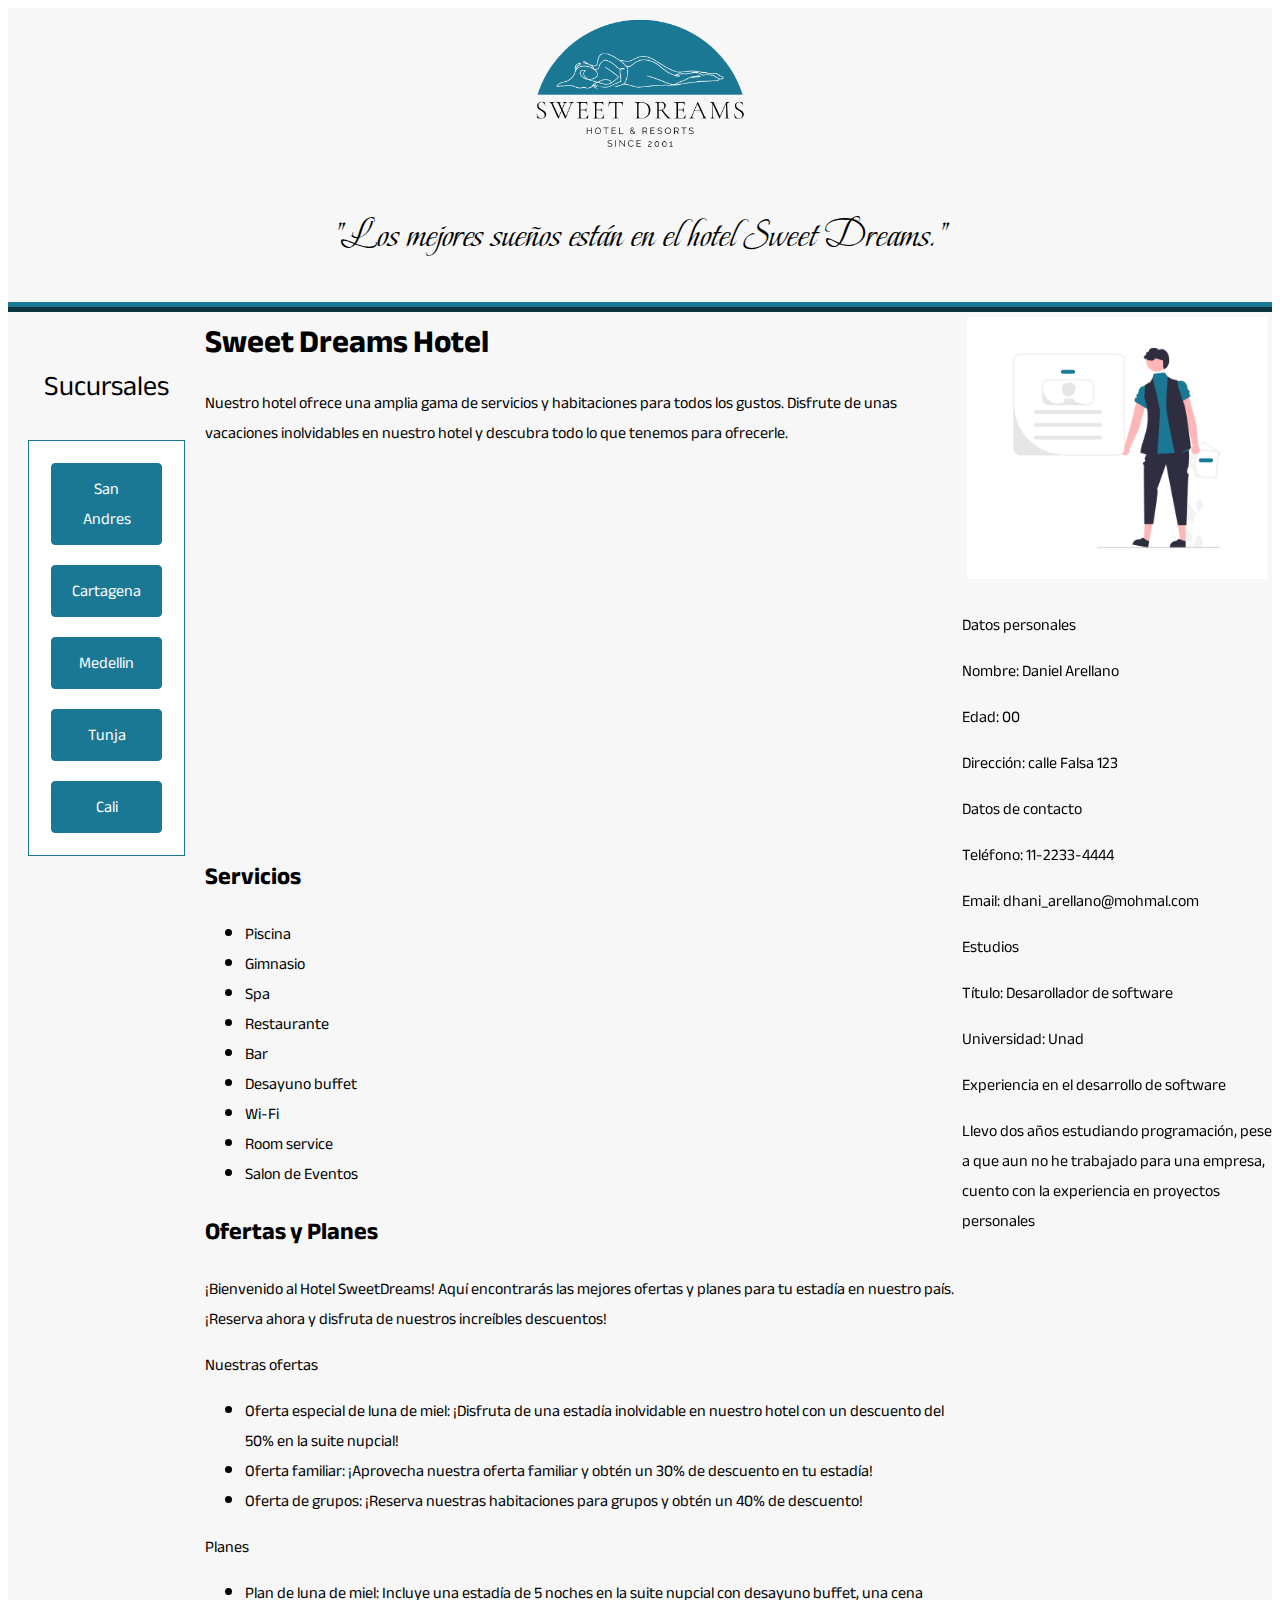
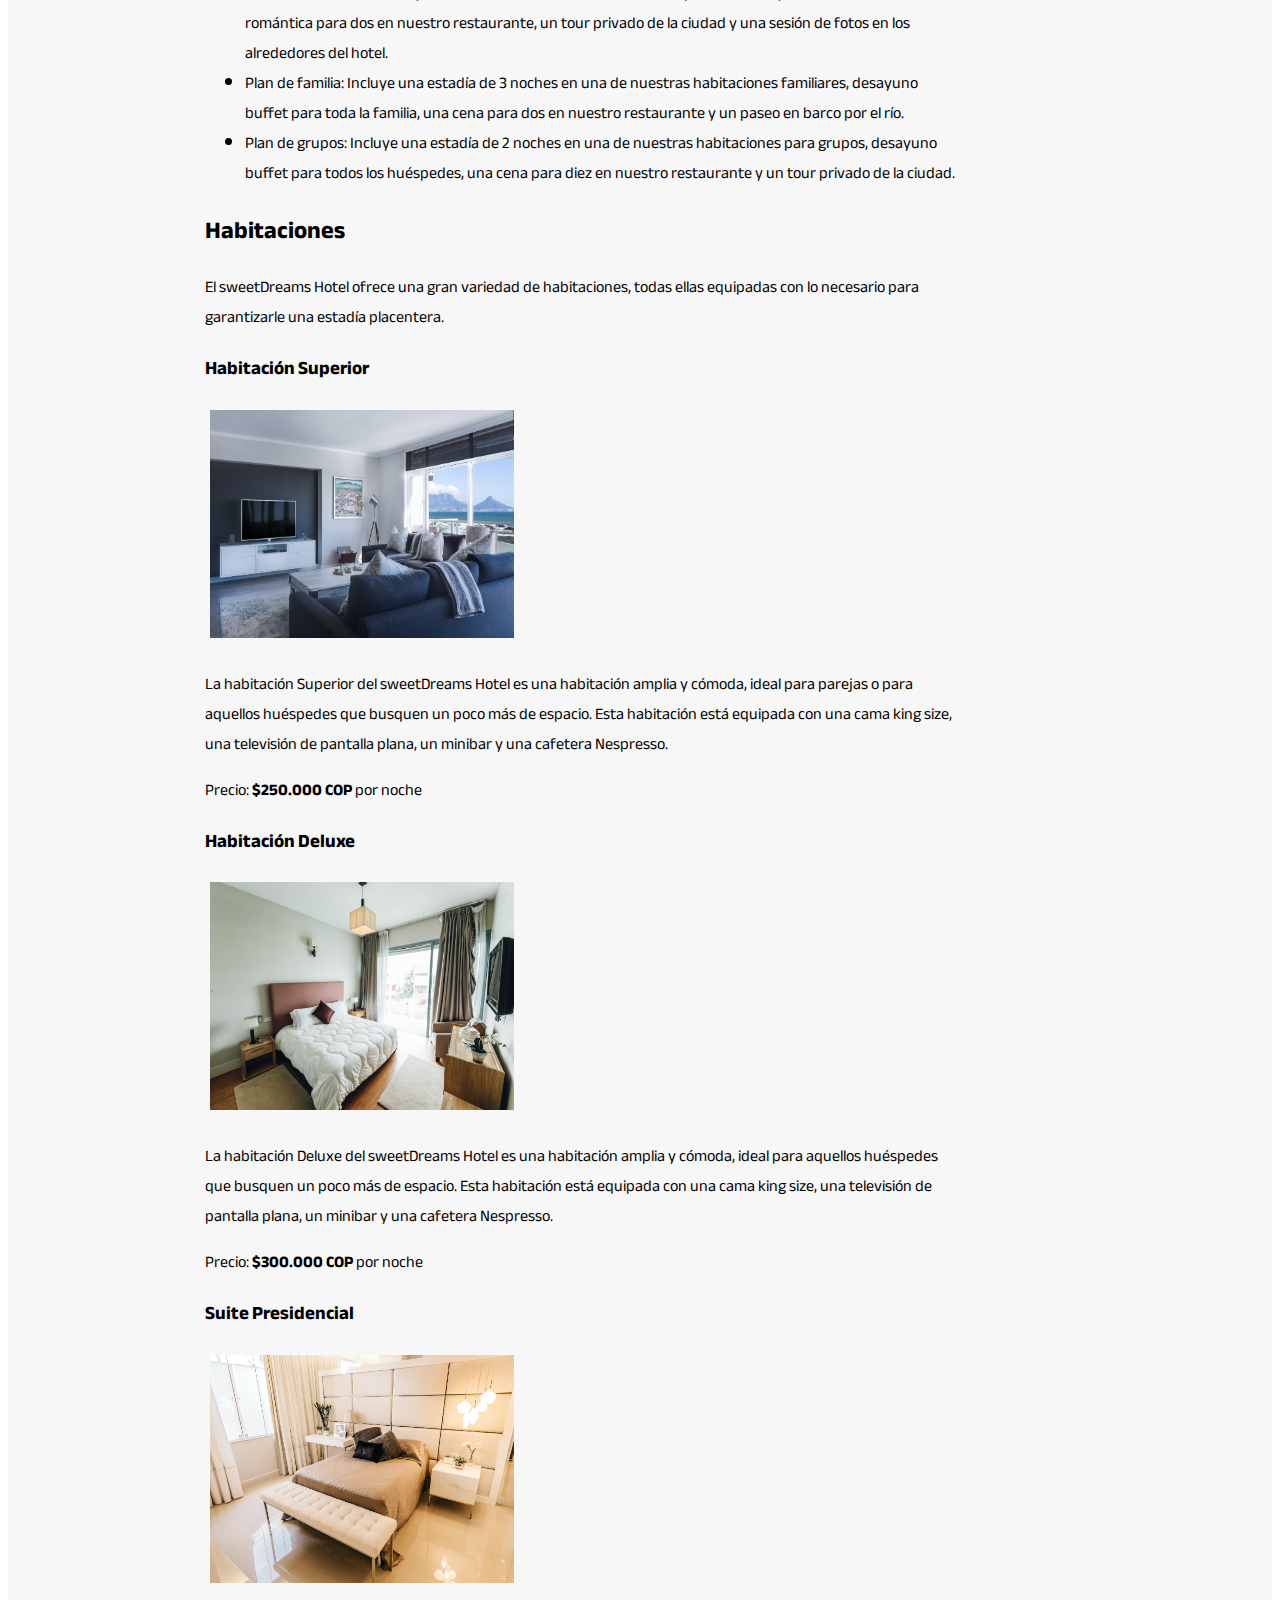
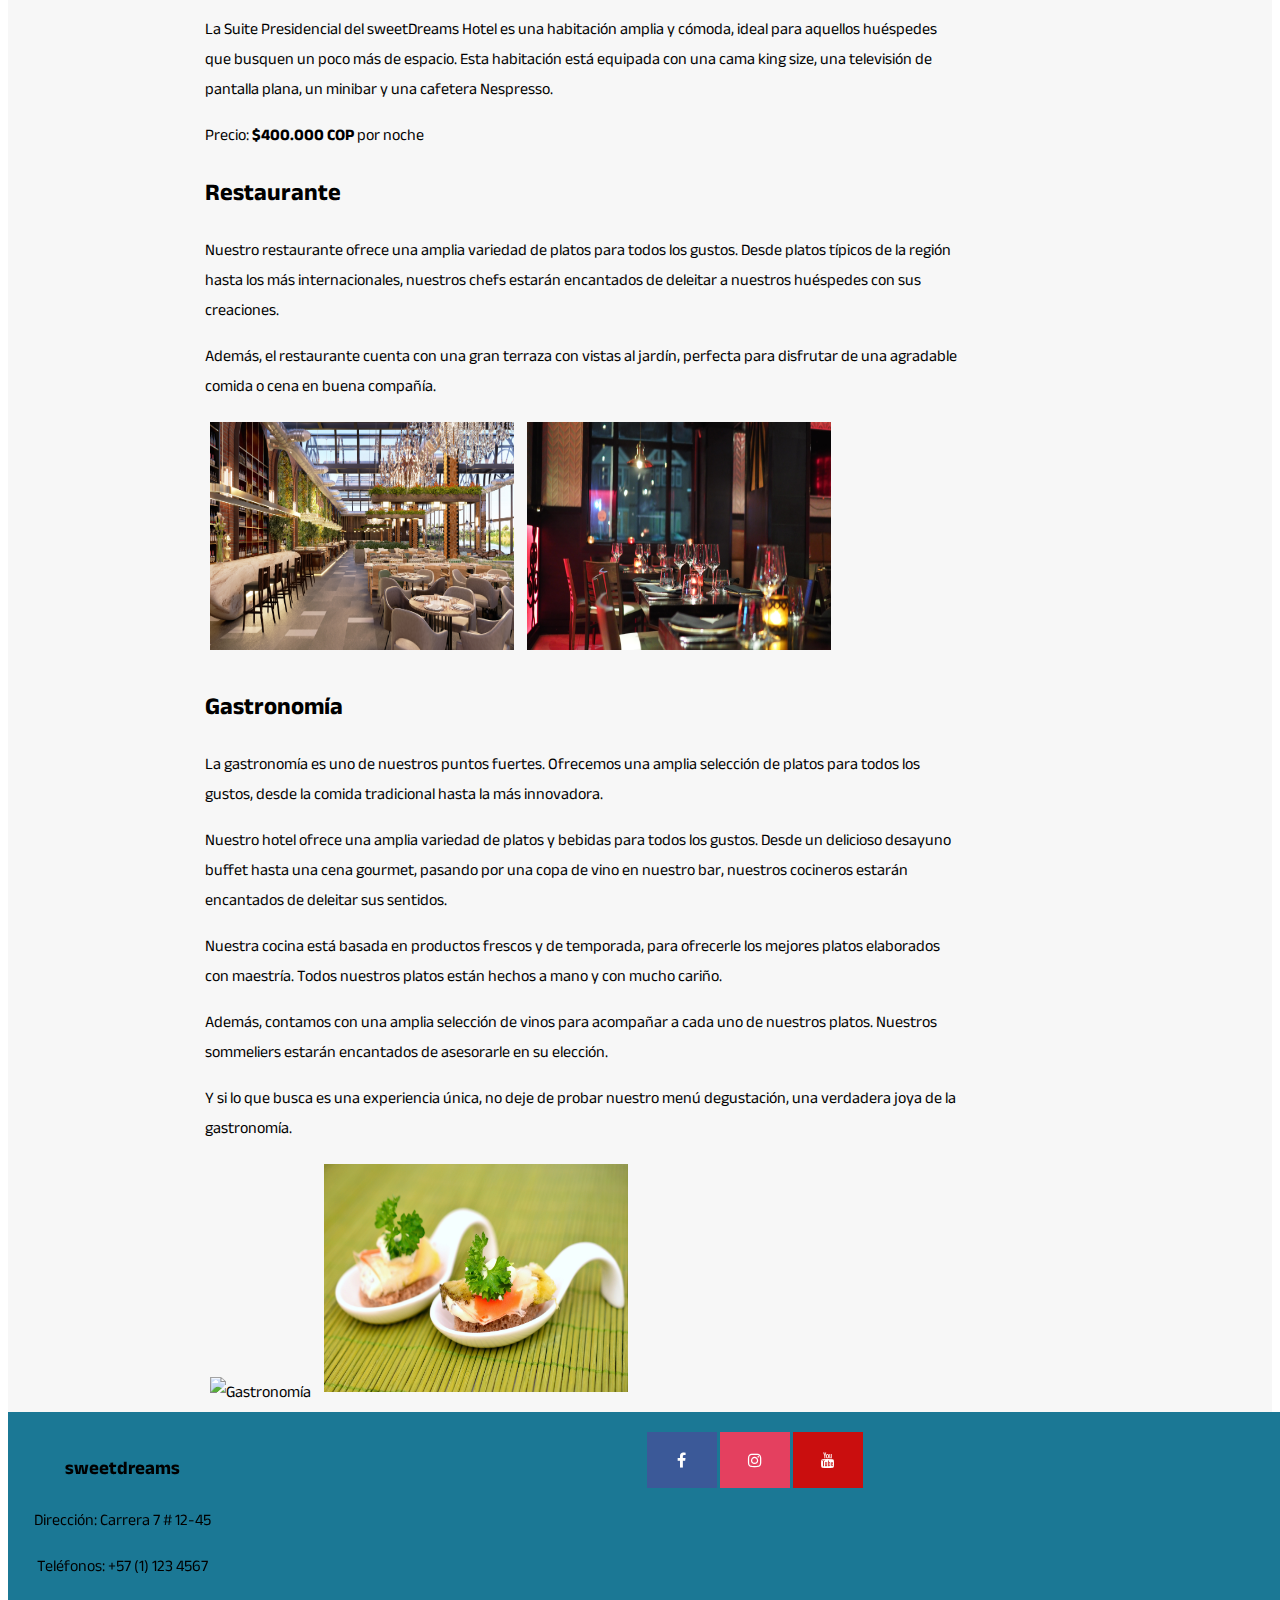
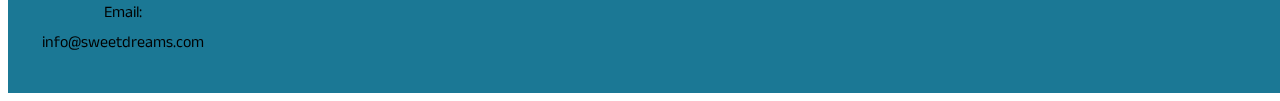
==== F3-204034A-Daniel_Arellano-G08-(v2)/PaginaWeb-SweetDreams-(v2)/index.html @ 81ddf09a "init" ====
<!DOCTYPE html>
<html lang="es">
  <head>
    <meta charset="UTF-8" />
    <meta http-equiv="X-UA-Compatible" content="IE=edge" />
    <meta name="viewport" content="width=device-width, initial-scale=1.0" />
    <title>SweetDreams</title>
    <link href="styles.css" rel="stylesheet" />
    <link rel="preconnect" href="https://fonts.googleapis.com" />
    <link rel="preconnect" href="https://fonts.gstatic.com" crossorigin />
    <link
      href="https://fonts.googleapis.com/css2?family=Beau+Rivage&family=Hurricane&display=swap"
      rel="stylesheet"
    />
    <link rel="stylesheet" href="https://cdnjs.cloudflare.com/ajax/libs/font-awesome/4.7.0/css/font-awesome.min.css">
    
    <link rel="preconnect" href="https://fonts.googleapis.com">
    <link rel="preconnect" href="https://fonts.gstatic.com" crossorigin>
    <link href="https://fonts.googleapis.com/css2?family=Anek+Bangla:wght@200&family=Beau+Rivage&family=Hurricane&display=swap" rel="stylesheet">
  </head>
  <body>
    <div class="container">
      <header class="header">
        <img
          src="Imagenes/Logo_250x500_az.png"
          alt="Logo SweetDreams"
          width="180"
        />
        <p>"Los mejores sueños están en el hotel Sweet Dreams."</p>
      </header>
      <nav class="navbar">
        <p>Sucursales</p>
        <ul>
          <li><a href="#">San Andres</a></li>
          <li><a href="#">Cartagena</a></li>
          <li><a href="#">Medellin</a></li>
          <li><a href="#">Tunja</a></li>
          <li><a href="#">Cali</a></li>
        </ul>
      </nav>
      <article class="content">
        <h1>Sweet Dreams Hotel</h1>
        <p>Nuestro hotel ofrece una amplia gama de servicios y habitaciones para todos los gustos. Disfrute de unas vacaciones inolvidables en nuestro hotel y descubra todo lo que tenemos para ofrecerle.</p>
        <iframe src="https://player.vimeo.com/video/201243950?autoplay=1&loop=1&autopause=0&background=1&muted=1" width="640" height="360" frameborder="0" allow="autoplay; fullscreen" allowfullscreen></iframe>
        <h2>Servicios</h2>
        <ul>
        <li>Piscina</li>
        <li>Gimnasio</li>
        <li>Spa</li>
        <li>Restaurante</li>
        <li>Bar</li>
        <li>Desayuno buffet</li>
        <li>Wi-Fi</li>
        <li>Room service</li>
        <li>Salon de Eventos</li>
        </ul>
        <h2>Ofertas y Planes</h2>
        <p>¡Bienvenido al Hotel SweetDreams! Aquí encontrarás las mejores ofertas y planes para tu estadía en nuestro país. ¡Reserva ahora y disfruta de nuestros increíbles descuentos!</p>
        Nuestras ofertas
        <ul>
        <li>Oferta especial de luna de miel: ¡Disfruta de una estadía inolvidable en nuestro hotel con un descuento del 50% en la suite nupcial!</li>
        <li>Oferta familiar: ¡Aprovecha nuestra oferta familiar y obtén un 30% de descuento en tu estadía!</li>
        <li>Oferta de grupos: ¡Reserva nuestras habitaciones para grupos y obtén un 40% de descuento!</li>
        </ul>
        Planes
        <ul>
          <li>Plan de luna de miel: Incluye una estadía de 5 noches en la suite nupcial con desayuno buffet, una cena romántica para dos en nuestro restaurante, un tour privado de la ciudad y una sesión de fotos en los alrededores del hotel.</li>
          <li>Plan de familia: Incluye una estadía de 3 noches en una de nuestras habitaciones familiares, desayuno buffet para toda la familia, una cena para dos en nuestro restaurante y un paseo en barco por el río.</li>
          <li>Plan de grupos: Incluye una estadía de 2 noches en una de nuestras habitaciones para grupos, desayuno buffet para todos los huéspedes, una cena para diez en nuestro restaurante y un tour privado de la ciudad.</li>
        </ul>
        <h2>Habitaciones</h2>
        <p>El sweetDreams Hotel ofrece una gran variedad de habitaciones, todas ellas equipadas con lo necesario para garantizarle una estadía placentera.</p>
        <h3>Habitación Superior</h3>
        <p><img src="Imagenes/superior.jpg" alt="Habitación Superior" style="width:304px;height:228px;"></p>
        <p>La habitación Superior del sweetDreams Hotel es una habitación amplia y cómoda, ideal para parejas o para aquellos huéspedes que busquen un poco más de espacio. Esta habitación está equipada con una cama king size, una televisión de pantalla plana, un minibar y una cafetera Nespresso.</p>
        <p>Precio: <strong>$250.000 COP</strong> por noche</p>

        <h3>Habitación Deluxe</h3>
        <p><img src="Imagenes/deluxe.jpg" alt="Habitación Deluxe" style="width:304px;height:228px;"></p>
        <p>La habitación Deluxe del sweetDreams Hotel es una habitación amplia y cómoda, ideal para aquellos huéspedes que busquen un poco más de espacio. Esta habitación está equipada con una cama king size, una televisión de pantalla plana, un minibar y una cafetera Nespresso.</p>
        <p>Precio: <strong>$300.000 COP</strong> por noche</p>

        <h3>Suite Presidencial</h3>
        <p><img src="Imagenes/suite.jpg" alt="Suite Presidencial" style="width:304px;height:228px;"></p>
        <p>La Suite Presidencial del sweetDreams Hotel es una habitación amplia y cómoda, ideal para aquellos huéspedes que busquen un poco más de espacio. Esta habitación está equipada con una cama king size, una televisión de pantalla plana, un minibar y una cafetera Nespresso.</p>
        <p>Precio: <strong>$400.000 COP</strong> por noche</p>
                <h2>Restaurante</h2>       
        <p>Nuestro restaurante ofrece una amplia variedad de platos para todos los gustos. Desde platos típicos de la región hasta los más internacionales, nuestros chefs estarán encantados de deleitar a nuestros huéspedes con sus creaciones.</p>
        <p>Además, el restaurante cuenta con una gran terraza con vistas al jardín, perfecta para disfrutar de una agradable comida o cena en buena compañía.</p>
        <img src="Imagenes/restaurante.jpg" alt="Imagen del restaurante">
        <img src="Imagenes/restaurante1.jpg" alt="Imagen del restaurante">
        <h2>Gastronomía</h2>
        <p>La gastronomía es uno de nuestros puntos fuertes. Ofrecemos una amplia selección de platos para todos los gustos, desde la comida tradicional hasta la más innovadora.</p>
        <p>Nuestro hotel ofrece una amplia variedad de platos y bebidas para todos los gustos. Desde un delicioso desayuno buffet hasta una cena gourmet, pasando por una copa de vino en nuestro bar, nuestros cocineros estarán encantados de deleitar sus sentidos.</p>
        <p>Nuestra cocina está basada en productos frescos y de temporada, para ofrecerle los mejores platos elaborados con maestría. Todos nuestros platos están hechos a mano y con mucho cariño.</p>
        <p>Además, contamos con una amplia selección de vinos para acompañar a cada uno de nuestros platos. Nuestros sommeliers estarán encantados de asesorarle en su elección.</p>
        <p>Y si lo que busca es una experiencia única, no deje de probar nuestro menú degustación, una verdadera joya de la gastronomía.</p>
        <img src="Imagenes/gastronomia.jpg" alt="Gastronomía">
        <img src="Imagenes/gastronomia1.jpg" alt="Gastronomía">

      </article>
      <aside class="aside">
        <img
          src="Imagenes/undraw_Profile_details_re_ch9r.png"
          alt="foto del programador"
        />
        <p>Datos personales</p>
        <p>Nombre: Daniel Arellano</p>
        <p>Edad: 00</p>
        <p>Dirección: calle Falsa 123</p>
        <p>Datos de contacto</p>
        <p>Teléfono: 11-2233-4444</p>
        <p>Email: dhani_arellano@mohmal.com</p>
        <p>Estudios</p>
        <p>Título: Desarollador de software</p>
        <p>Universidad: Unad</p>
        <p>Experiencia en el desarrollo de software</p>
        <p>
          Llevo dos años estudiando programación, pese a que aun no he trabajado
          para una empresa, cuento con la experiencia en proyectos personales
        </p>
      </aside>
      <footer class="footer">
        <div class="common">
          <h3>sweetdreams</h3>
          <p>Dirección: Carrera 7 # 12-45</p>
          <p>Teléfonos: +57 (1) 123 4567</p>
          <p>Email: info@sweetdreams.com</p>
        </div>
        <div class="info">
          <a href="#" class="fa fa-facebook"></a>
          <a href="#" class="fa fa-instagram"></a>
          <a href="#" class="fa fa-youtube"></a>
          </a>
        </div>
      </footer>
    </div>
  </body>
</html>
---- F3-204034A-Daniel_Arellano-G08-(v2)/PaginaWeb-SweetDreams-(v2)/styles.css ----
body {
  /*color: #fff;
  font-family: Arial, Helvetica, sans-serif;
  margin: 0px;
    background-color: #1E1B18;
    font-size: 1em;*/
}

.navbar ul {
  list-style-type: none;
  margin: 0;
  padding: 12px;
  background-color: #fff;
  border: 1px solid #1b7895;
}
.navbar ul li {
  background-color: #1b7895;
  border: 1px solid #1b7895;
  border-radius: 4px;
  box-sizing: border-box;
  color: #fff;
  cursor: pointer;
  font-size: 16px;
  font-weight: 400;
  outline: none;
  outline: 0;
  padding: 10px 20px;
  text-align: center;
  user-select: none;
  margin: 10px;
}
.navbar ul li:hover {
  border-radius: 4px;
  border: 1px solid #042731;
}

a {
  color: inherit;
  text-decoration: none;
}

h1 {
  margin: 0;
}

.container > * {
  /*padding: 20px;*/
  border: 0px solid;
  font-family: 'Anek Bangla', sans-serif;
}

.header {
  grid-area: header;
  background-color: #f7f7f7;
  text-align: center;
  /*border-top: 10px groove #1b7895;*/
  border-bottom: 10px ridge #1b7895;
}

.header p {
  font-family: "Hurricane", cursive;
  font-family: "Beau Rivage", cursive;
  font-size: 40px;
}
.header img {
  width: 300px;
}
.aside img {
  padding: 5px;
  width: 300px;
}
.content img {
  padding: 5px;
  width:304px;
  height:228px;
}

.content {
  grid-area: content;
  background-color: #f7f7f7;  
}

.navbar {
  grid-area: navbar;
  background-color: #f7f7f7;
  padding: 20px;
  text-align: center;
}

.navbar p {
  font-size: 28px;
}
.aside {
  grid-area: sidebar;
  background-color: #f7f7f7;
}

.footer {
  grid-area: footer;
  background-color: #1b7895;
  padding: 20px;
  text-align: center;
  display: flex;
  width: 100%;
}
.footer .common {
  width: 15%;
}
.footer .info {
  width: 85%;
}

.container {
  display: grid;
  grid-gap: 0px;
  min-height: 100vh;
  grid-template-rows: auto auto 1fr;
  grid-template-areas:
    "header"
    "navbar"
    "content"
    "sidebar"
    "footer";
}

@media (min-width: 500px) {
  .container {
    grid-template-columns: 1fr 3fr;
    grid-template-areas:
      "header  header"
      "navbar     navbar"
      "sidebar content"
      "footer      footer";
  }
  nav ul {
    display: flex;
    justify-content: space-between;
  }
}

@media (min-width: 700px) {
  .container {
    grid-template-rows: auto 1fr 1fr;
    grid-template-columns: 1fr 4fr 1fr;
    grid-template-areas:
      "header header  header"
      "navbar    content sidebar"
      "navbar    content sidebar"
      "footer footer  footer";
  }
  nav ul {
    flex-direction: column;
  }
}

.fa {
  padding: 20px;
  font-size: 30px;
  width: 30px;
  text-align: center;
  text-decoration: none;
}

/* Add a hover effect if you want */
.fa:hover {
  opacity: 0.7;
}

/* Set a specific color for each brand */

/* Facebook */
.fa-facebook {
  background: #3b5998;
  color: white;
}

/* Twitter */
.fa-twitter {
  background: #55acee;
  color: white;
}

.fa-youtube {
  background: #ca0e0e;
  color: white;
}

.fa-instagram {
  background: #E4405F;
  color: white;
}
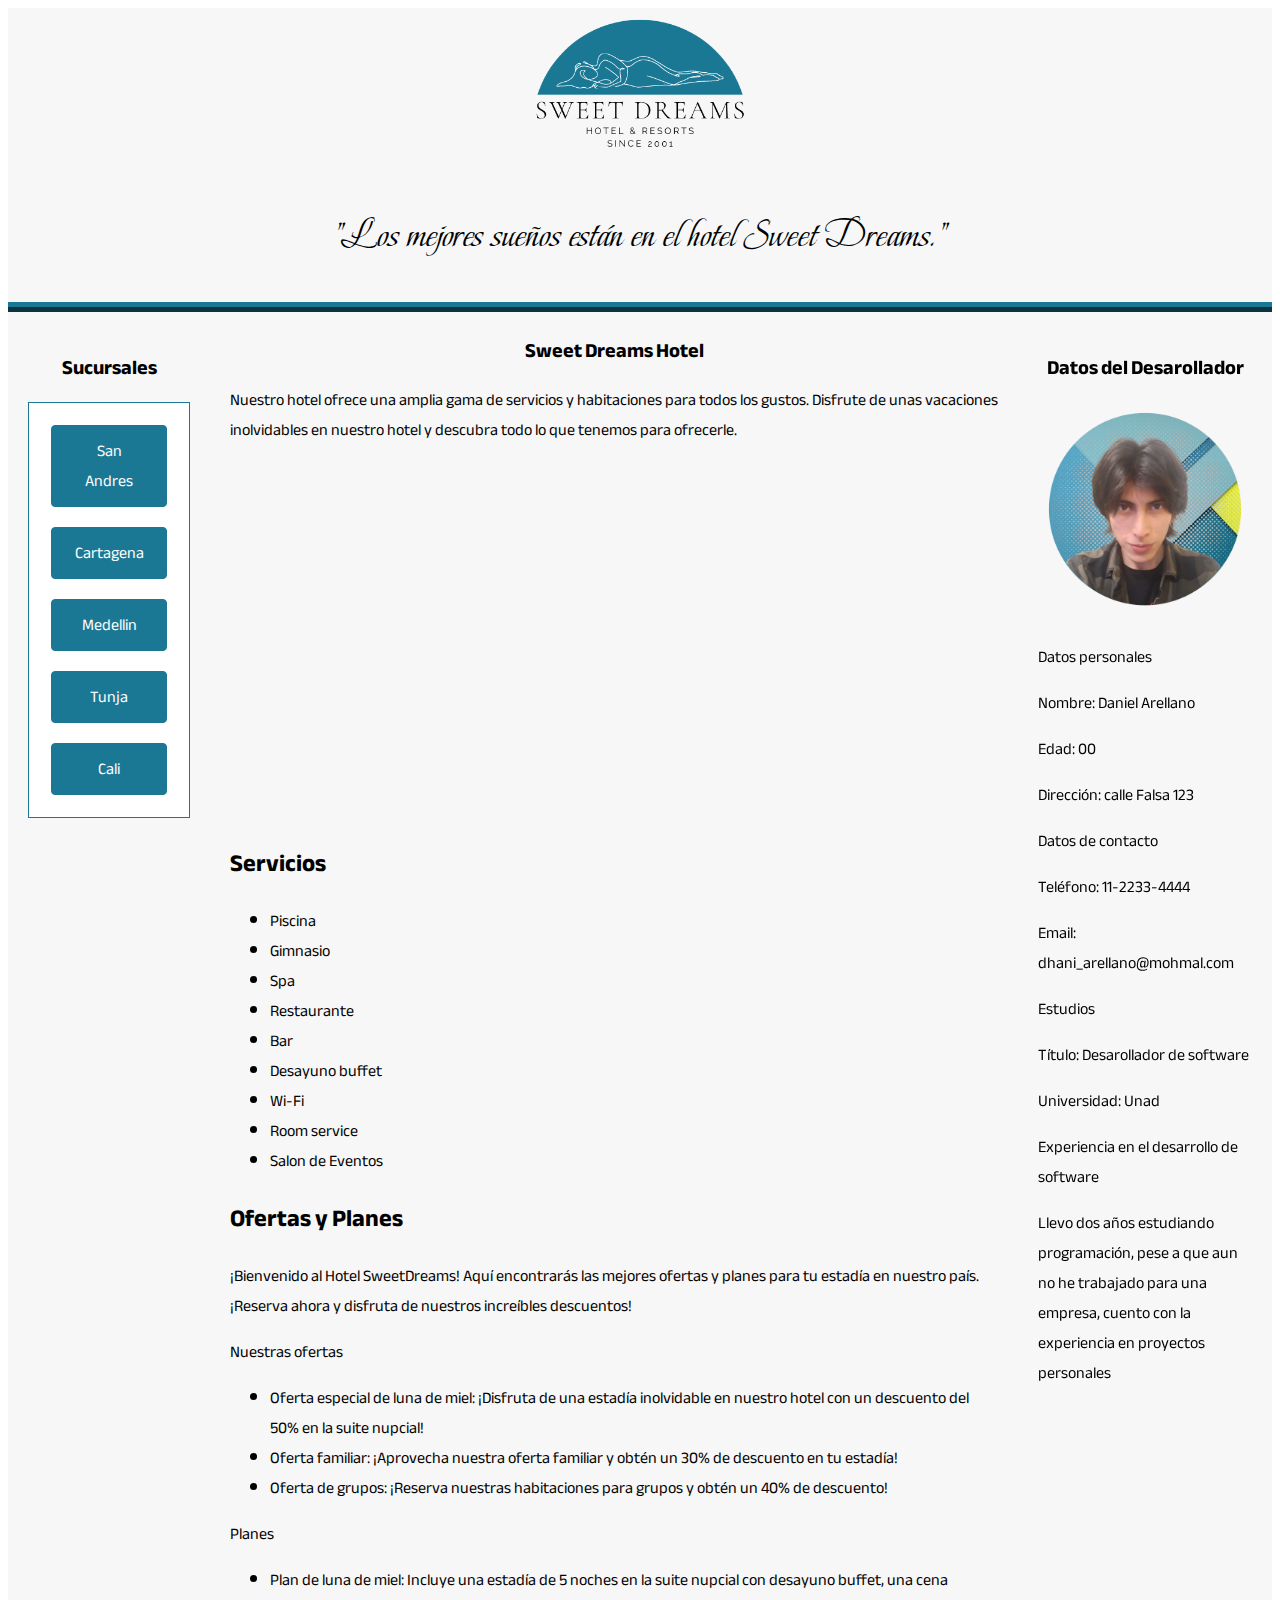
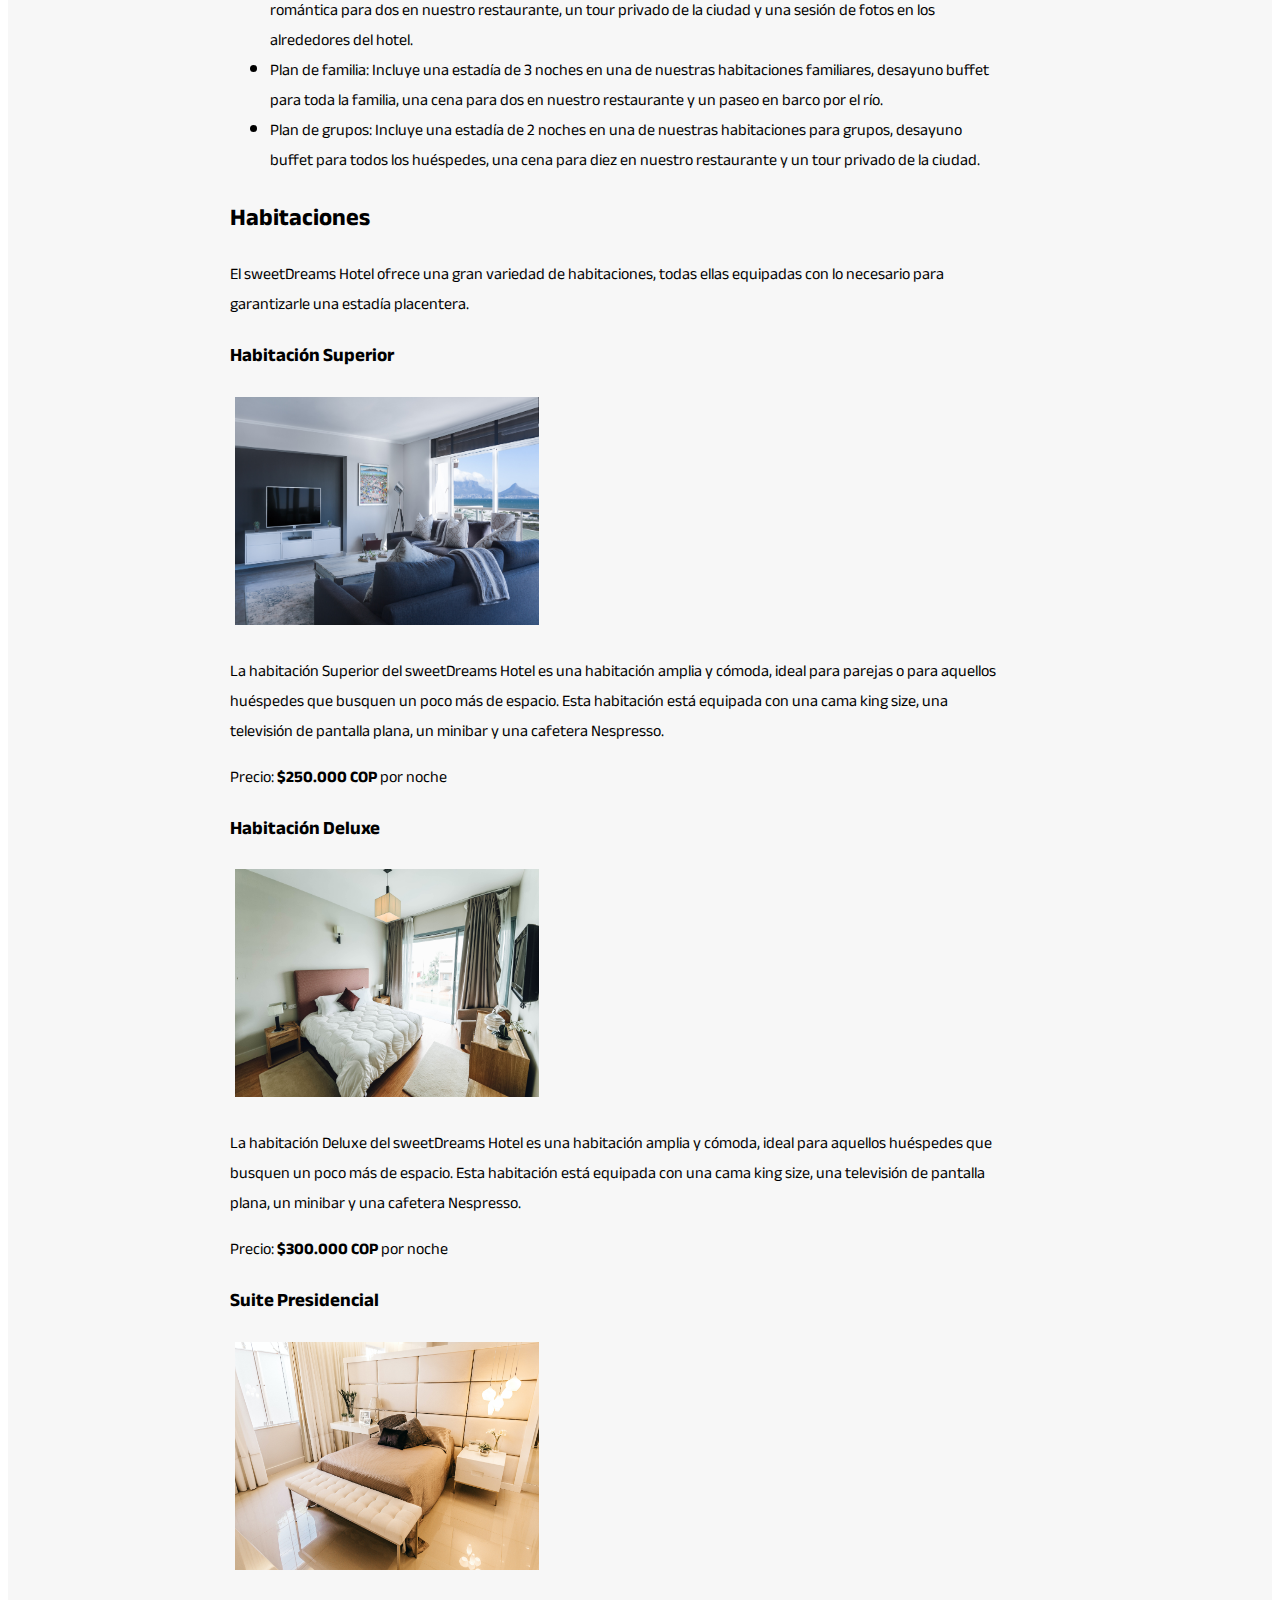
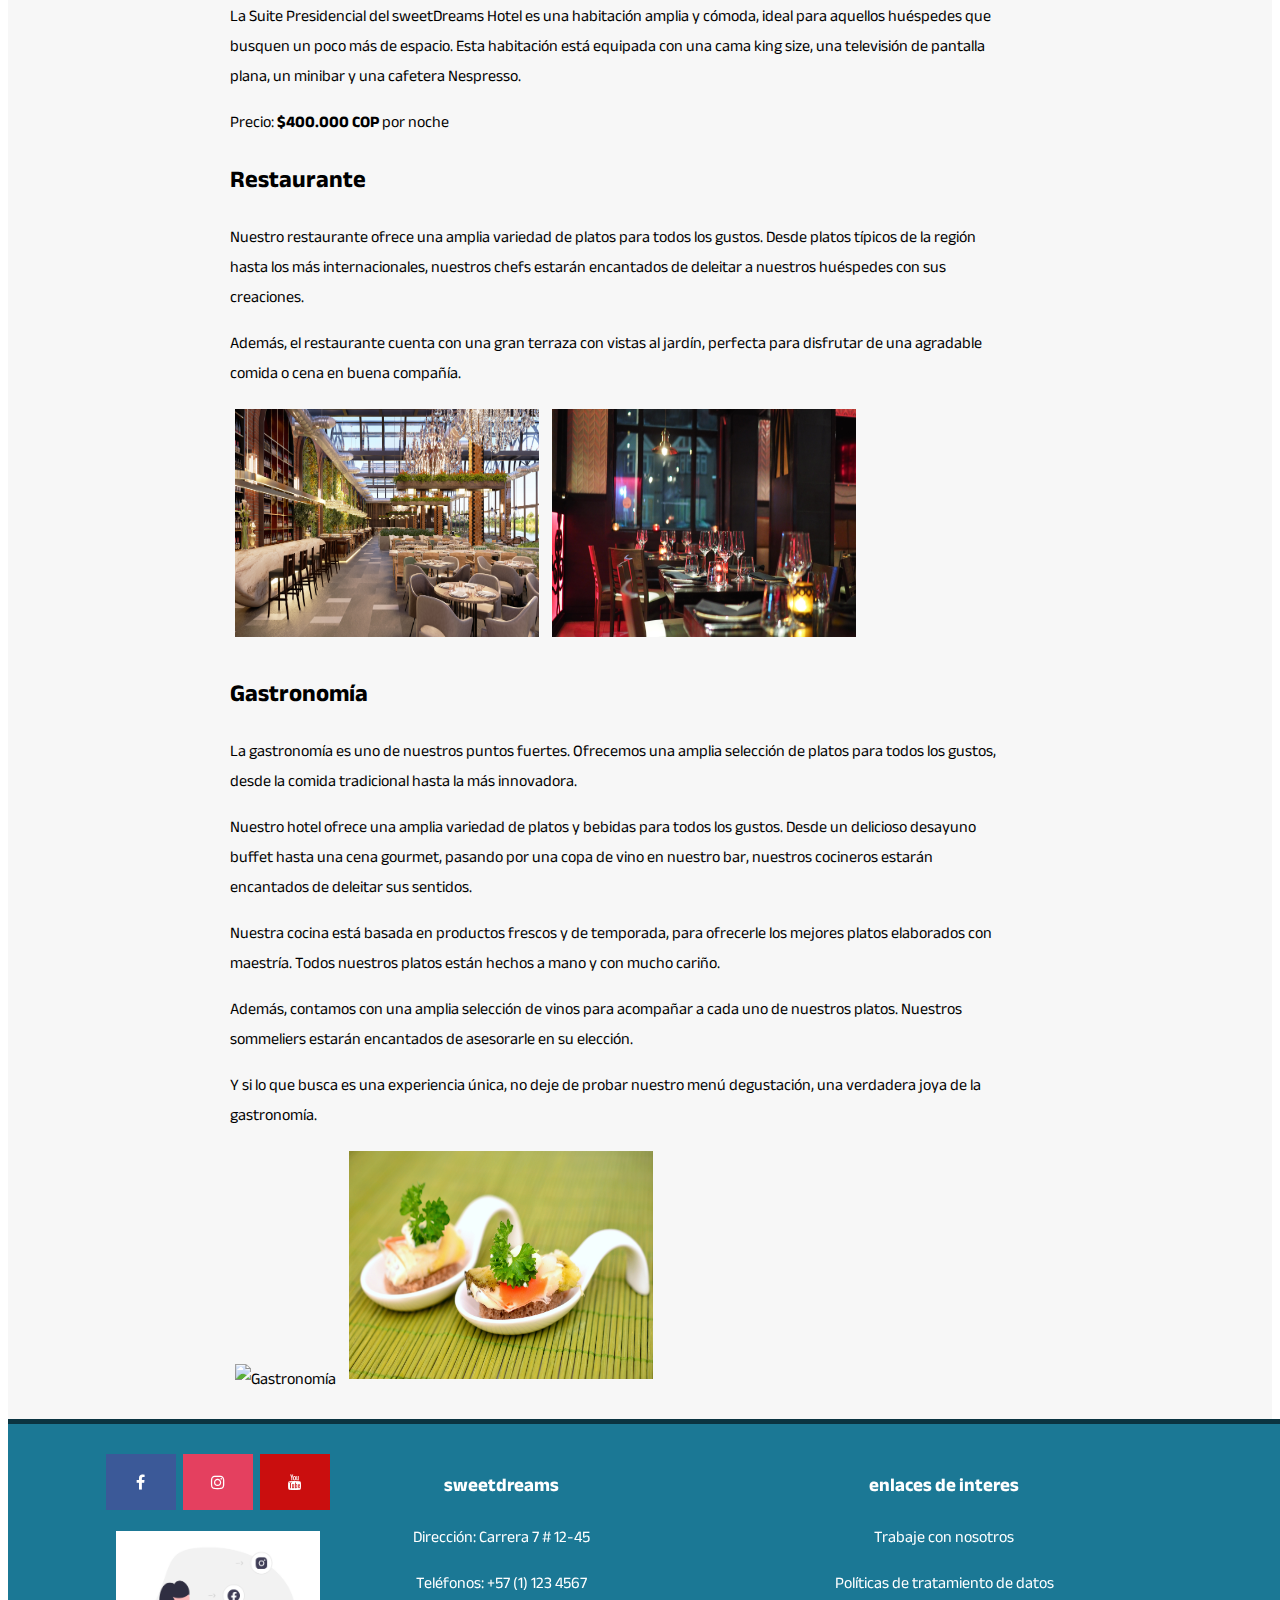
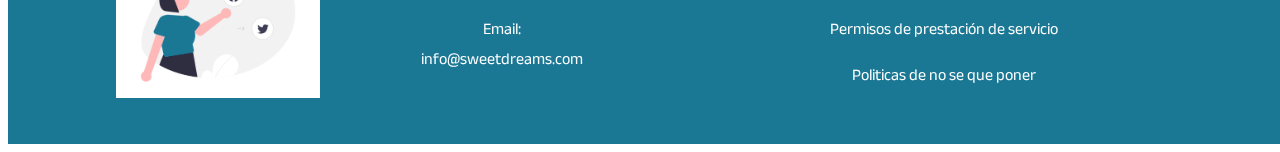
==== commit 9ce41e4c: "primera version" ====
--- a/F3-204034A-Daniel_Arellano-G08-(v2)/PaginaWeb-SweetDreams-(v2)/index.html
+++ b/F3-204034A-Daniel_Arellano-G08-(v2)/PaginaWeb-SweetDreams-(v2)/index.html
@@ -17,6 +17,34 @@
     <link rel="preconnect" href="https://fonts.googleapis.com">
     <link rel="preconnect" href="https://fonts.gstatic.com" crossorigin>
     <link href="https://fonts.googleapis.com/css2?family=Anek+Bangla:wght@200&family=Beau+Rivage&family=Hurricane&display=swap" rel="stylesheet">
+    <script languague="javascript">
+      function mostrar(a) {
+        cerrar();
+        if(a==1){
+          document.getElementById("mapaSan").style.display="";
+        }
+        if(a==2){
+          document.getElementById("mapaCarta").style.display="";
+        }
+        if(a==3){
+          document.getElementById("mapaMed").style.display="";
+        }
+        if(a==4){
+          document.getElementById("mapaTun").style.display="";
+        }
+        if(a==5){
+          document.getElementById("mapaCal").style.display="";
+        }
+      }
+      
+      function cerrar() {
+        document.getElementById("mapaCarta").style.display="none";
+        document.getElementById("mapaSan").style.display="none";
+        document.getElementById("mapaMed").style.display="none";
+        document.getElementById("mapaTun").style.display="none";
+        document.getElementById("mapaCal").style.display="none";
+      }
+</script>
   </head>
   <body>
     <div class="container">
@@ -29,17 +57,38 @@
         <p>"Los mejores sueños están en el hotel Sweet Dreams."</p>
       </header>
       <nav class="navbar">
-        <p>Sucursales</p>
-        <ul>
-          <li><a href="#">San Andres</a></li>
-          <li><a href="#">Cartagena</a></li>
-          <li><a href="#">Medellin</a></li>
-          <li><a href="#">Tunja</a></li>
-          <li><a href="#">Cali</a></li>
+        <h2>Sucursales</h2>
+        <ul>
+          <li><a href="javascript:mostrar(1);">San Andres</a></li>
+          <li><a href="javascript:mostrar(2);">Cartagena</a></li>
+          <li><a href="javascript:mostrar(3);">Medellin</a></li>
+          <li><a href="javascript:mostrar(4);">Tunja</a></li>
+          <li><a href="javascript:mostrar(5);">Cali</a></li>
         </ul>
       </nav>
       <article class="content">
         <h1>Sweet Dreams Hotel</h1>
+        <div id="mapaSan" class="mapa" style="display:none">
+          <p>Sucursal San Andres</p>
+          <iframe src="https://www.google.com/maps/embed?pb=!1m18!1m12!1m3!1d3894.0297135899505!2d-81.69258018586854!3d12.580292426749018!2m3!1f0!2f0!3f0!3m2!1i1024!2i768!4f13.1!3m3!1m2!1s0x8f05affd6e7e6bcf%3A0x96fb8d35e8e4c3d1!2sSAN%20ANDRES%20Y%20PROIVENCIA!5e0!3m2!1ses-419!2sco!4v1650085809532!5m2!1ses-419!2sco" width="400" height="300" style="border:0;" allowfullscreen="" loading="lazy" referrerpolicy="no-referrer-when-downgrade"></iframe>
+        </div>
+        <div id="mapaCarta" class="mapa" style="display:none">
+          <p>Sucursal San Cartagena</p>
+          <iframe src="https://www.google.com/maps/embed?pb=!1m18!1m12!1m3!1d31395.548253963145!2d-75.5098163363043!3d10.386303665399472!2m3!1f0!2f0!3f0!3m2!1i1024!2i768!4f13.1!3m3!1m2!1s0x8ef625e7ae9d1351%3A0xb161392e033f26ca!2sCartagena%20de%20Indias%2C%20Provincia%20de%20Cartagena%2C%20Bol%C3%ADvar!5e0!3m2!1ses-419!2sco!4v1650083157754!5m2!1ses-419!2sco" width="400" height="300" style="border:0;" allowfullscreen="" loading="lazy" referrerpolicy="no-referrer-when-downgrade"></iframe>
+        </div>
+        <div id="mapaMed" class="mapa" style="display:none">
+          <p>Sucursal Medellin</p>
+          <iframe src="https://www.google.com/maps/embed?pb=!1m18!1m12!1m3!1d126916.69937746835!2d-75.65125278940764!3d6.244369472502508!2m3!1f0!2f0!3f0!3m2!1i1024!2i768!4f13.1!3m3!1m2!1s0x8e4428dfb80fad05%3A0x42137cfcc7b53b56!2sMedell%C3%ADn%2C%20Antioquia!5e0!3m2!1ses-419!2sco!4v1650085591283!5m2!1ses-419!2sco" width="400" height="300" style="border:0;" allowfullscreen="" loading="lazy" referrerpolicy="no-referrer-when-downgrade"></iframe>
+        </div>
+        <div id="mapaTun" class="mapa" style="display:none">
+          <p>Sucursal Tunja</p>
+          <iframe src="https://www.google.com/maps/embed?pb=!1m18!1m12!1m3!1d63538.979655112846!2d-73.39126078111255!3d5.539378403715653!2m3!1f0!2f0!3f0!3m2!1i1024!2i768!4f13.1!3m3!1m2!1s0x8e6a7c2e897fba5b%3A0xac9fda7e6b9aa68c!2zVHVuamEsIEJveWFjw6E!5e0!3m2!1ses-419!2sco!4v1650085646154!5m2!1ses-419!2sco" width="400" height="300" style="border:0;" allowfullscreen="" loading="lazy" referrerpolicy="no-referrer-when-downgrade"></iframe>
+        </div>
+        <div id="mapaCal" class="mapa" style="display:none">
+          <p>Sucursal Cali</p>
+          <iframe src="https://www.google.com/maps/embed?pb=!1m18!1m12!1m3!1d127449.04676341954!2d-76.5850726651887!3d3.4031082002240765!2m3!1f0!2f0!3f0!3m2!1i1024!2i768!4f13.1!3m3!1m2!1s0x8e30a6f0cc4bb3f1%3A0x1f0fb5e952ae6168!2sCali%2C%20Valle%20del%20Cauca!5e0!3m2!1ses-419!2sco!4v1650085699140!5m2!1ses-419!2sco" width="400" height="300" style="border:0;" allowfullscreen="" loading="lazy" referrerpolicy="no-referrer-when-downgrade"></iframe>
+        </div>
+
         <p>Nuestro hotel ofrece una amplia gama de servicios y habitaciones para todos los gustos. Disfrute de unas vacaciones inolvidables en nuestro hotel y descubra todo lo que tenemos para ofrecerle.</p>
         <iframe src="https://player.vimeo.com/video/201243950?autoplay=1&loop=1&autopause=0&background=1&muted=1" width="640" height="360" frameborder="0" allow="autoplay; fullscreen" allowfullscreen></iframe>
         <h2>Servicios</h2>
@@ -100,9 +149,14 @@
 
       </article>
       <aside class="aside">
+        <h2>Datos del Desarollador</h2>
         <img
-          src="Imagenes/undraw_Profile_details_re_ch9r.png"
-          alt="foto del programador"
+          src="Imagenes/undraw_Profile_details_re_ch9r.png" style="display:none"
+          alt="vector de datos personales"
+        />
+        <img
+          src="Imagenes/tse.png"
+          alt="Foto Desarrollador"
         />
         <p>Datos personales</p>
         <p>Nombre: Daniel Arellano</p>
@@ -121,17 +175,25 @@
         </p>
       </aside>
       <footer class="footer">
+        <div class="info">
+          <a href="#" class="fa fa-facebook"></a>
+          <a href="#" class="fa fa-instagram"></a>
+          <a href="#" class="fa fa-youtube"></a>
+          </a>
+          <p><img src="Imagenes/undraw_Social_ideas_re_j5v4.png" alt="Social" style="width:204px;"></p>
+        </div>
         <div class="common">
           <h3>sweetdreams</h3>
           <p>Dirección: Carrera 7 # 12-45</p>
           <p>Teléfonos: +57 (1) 123 4567</p>
           <p>Email: info@sweetdreams.com</p>
         </div>
-        <div class="info">
-          <a href="#" class="fa fa-facebook"></a>
-          <a href="#" class="fa fa-instagram"></a>
-          <a href="#" class="fa fa-youtube"></a>
-          </a>
+        <div class="links">
+          <h3>enlaces de interes</h3>
+          <p>Trabaje con nosotros</p>
+          <p>Políticas de tratamiento de datos</p>
+          <p>Permisos de prestación de servicio</p>
+          <p>Politicas de no se que poner</p>
         </div>
       </footer>
     </div>
--- a/F3-204034A-Daniel_Arellano-G08-(v2)/PaginaWeb-SweetDreams-(v2)/styles.css
+++ b/F3-204034A-Daniel_Arellano-G08-(v2)/PaginaWeb-SweetDreams-(v2)/styles.css
@@ -67,7 +67,7 @@
 }
 .aside img {
   padding: 5px;
-  width: 300px;
+  width: 204px;
 }
 .content img {
   padding: 5px;
@@ -78,8 +78,16 @@
 .content {
   grid-area: content;
   background-color: #f7f7f7;  
-}
-
+  padding: 20px;
+}
+.content iframe{
+  display: block;
+  margin: 0 auto;
+}
+.content h1 {
+  font-size: 20px;
+  text-align: center;
+}
 .navbar {
   grid-area: navbar;
   background-color: #f7f7f7;
@@ -87,17 +95,25 @@
   text-align: center;
 }
 
-.navbar p {
-  font-size: 28px;
+.navbar h2 {
+  font-size: 20px;
+  text-align: center;
 }
 .aside {
   grid-area: sidebar;
   background-color: #f7f7f7;
+  padding: 20px;
+}
+.aside h2 {
+  font-size: 20px;
+  text-align: center;
 }
 
 .footer {
   grid-area: footer;
   background-color: #1b7895;
+  border-top: 10px groove #1b7895;
+  color: #fff;
   padding: 20px;
   text-align: center;
   display: flex;
@@ -107,7 +123,11 @@
   width: 15%;
 }
 .footer .info {
-  width: 85%;
+  width: 30%;
+  justify-content: space-between;
+}
+.footer .links {
+  width: 55%;
 }
 
 .container {
@@ -159,6 +179,7 @@
   width: 30px;
   text-align: center;
   text-decoration: none;
+  margin: 5px 2px;
 }
 
 /* Add a hover effect if you want */
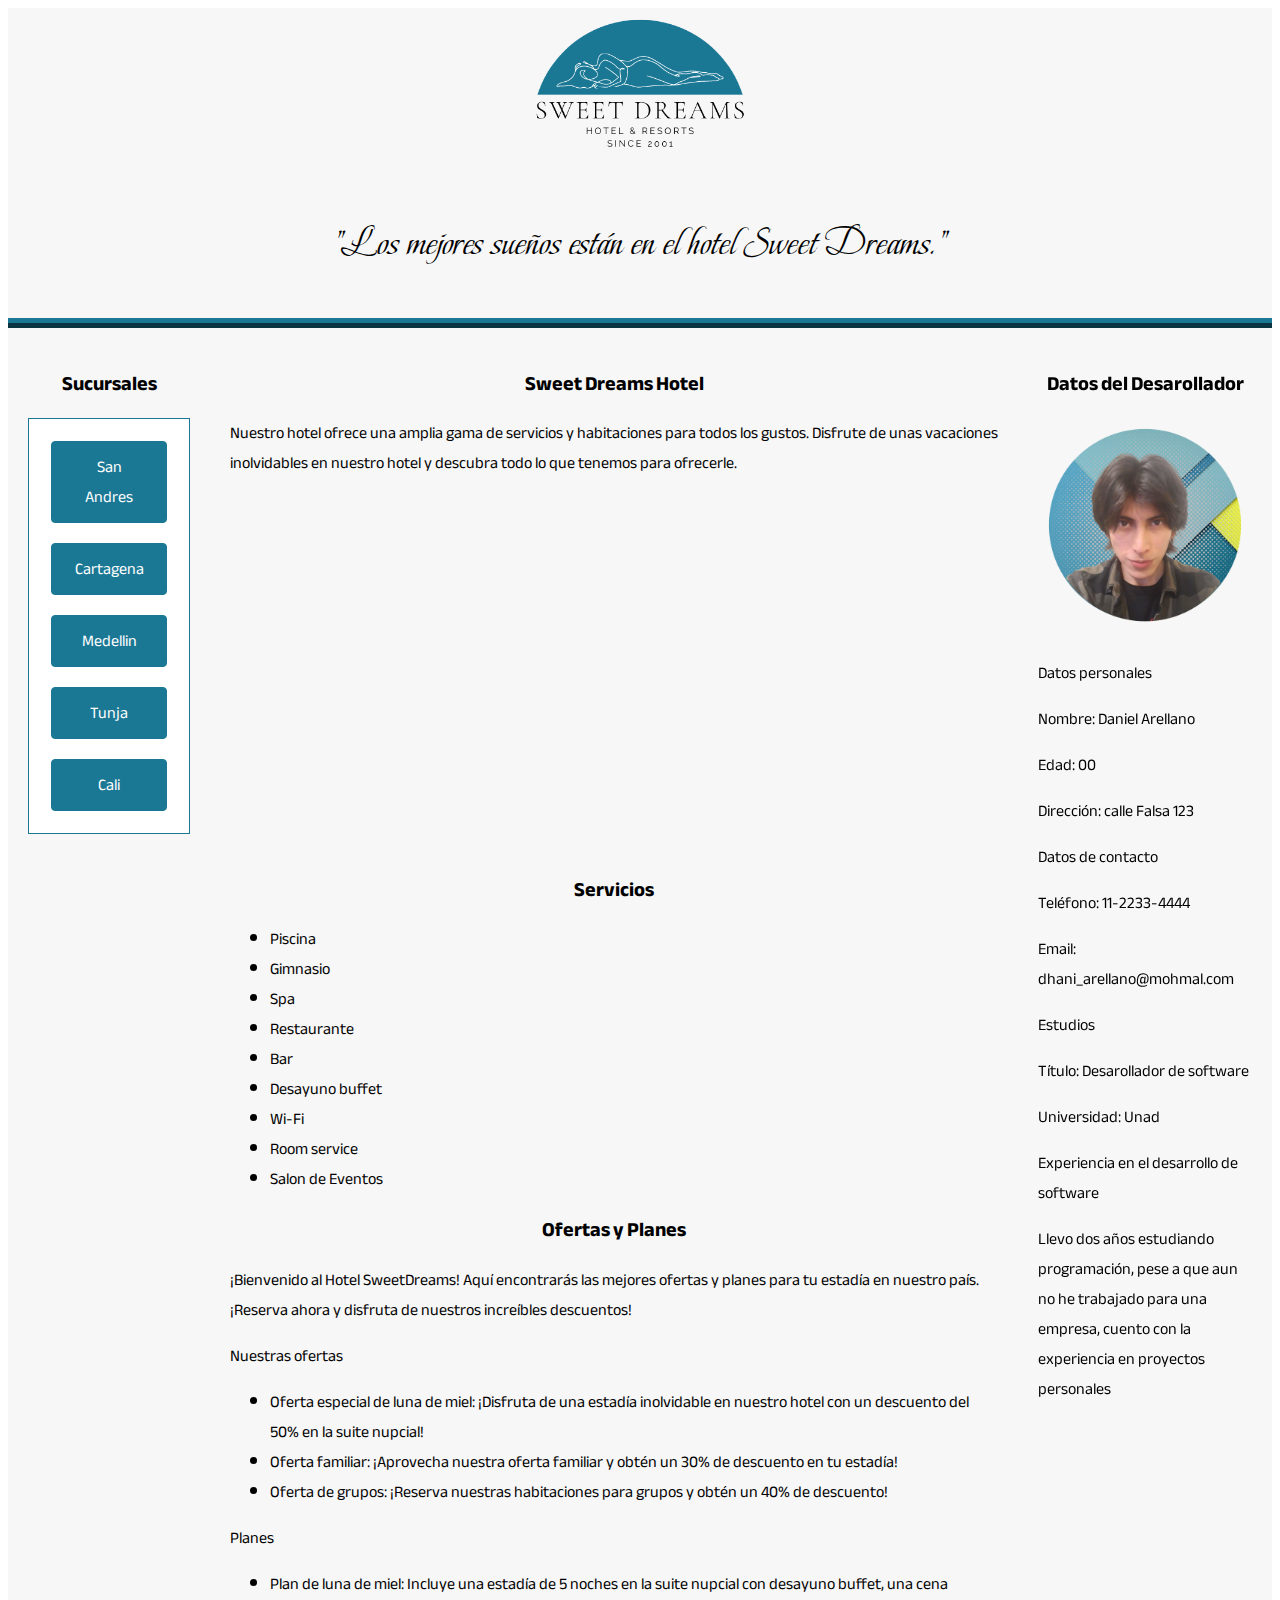
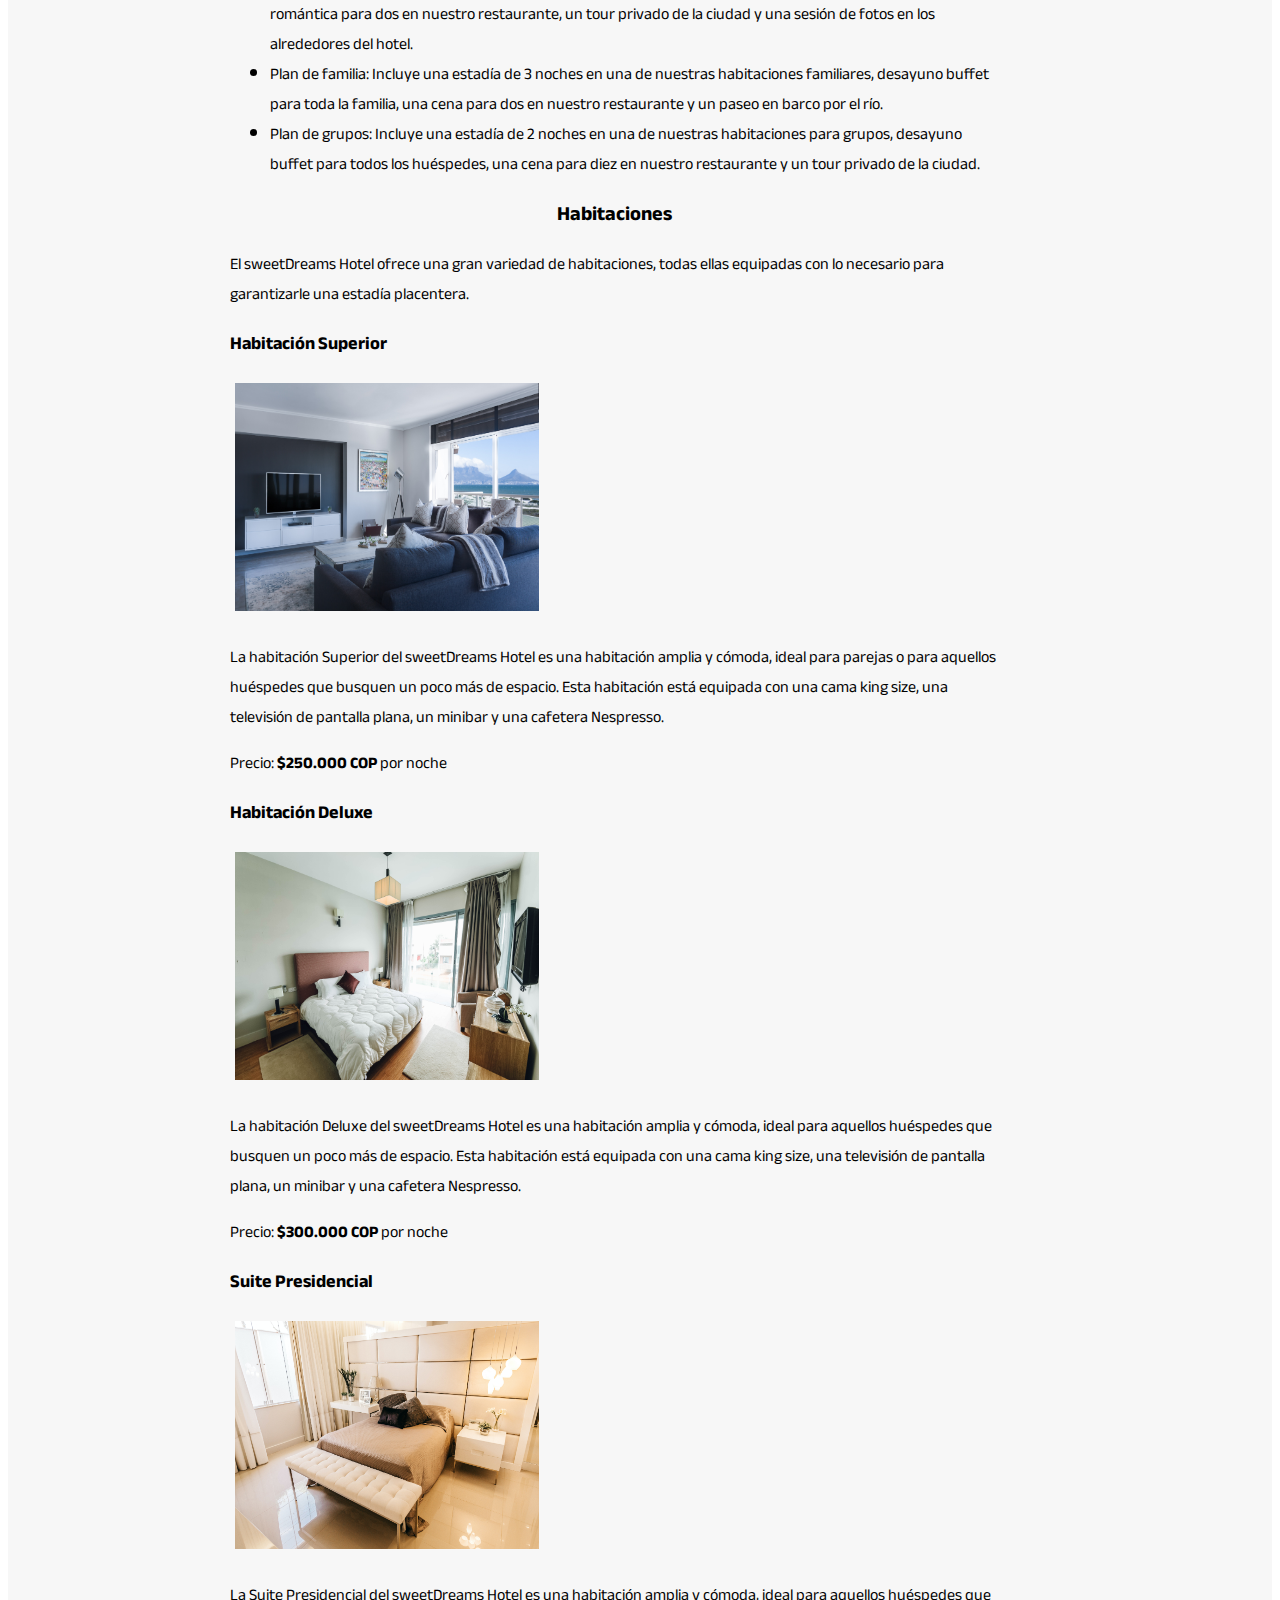
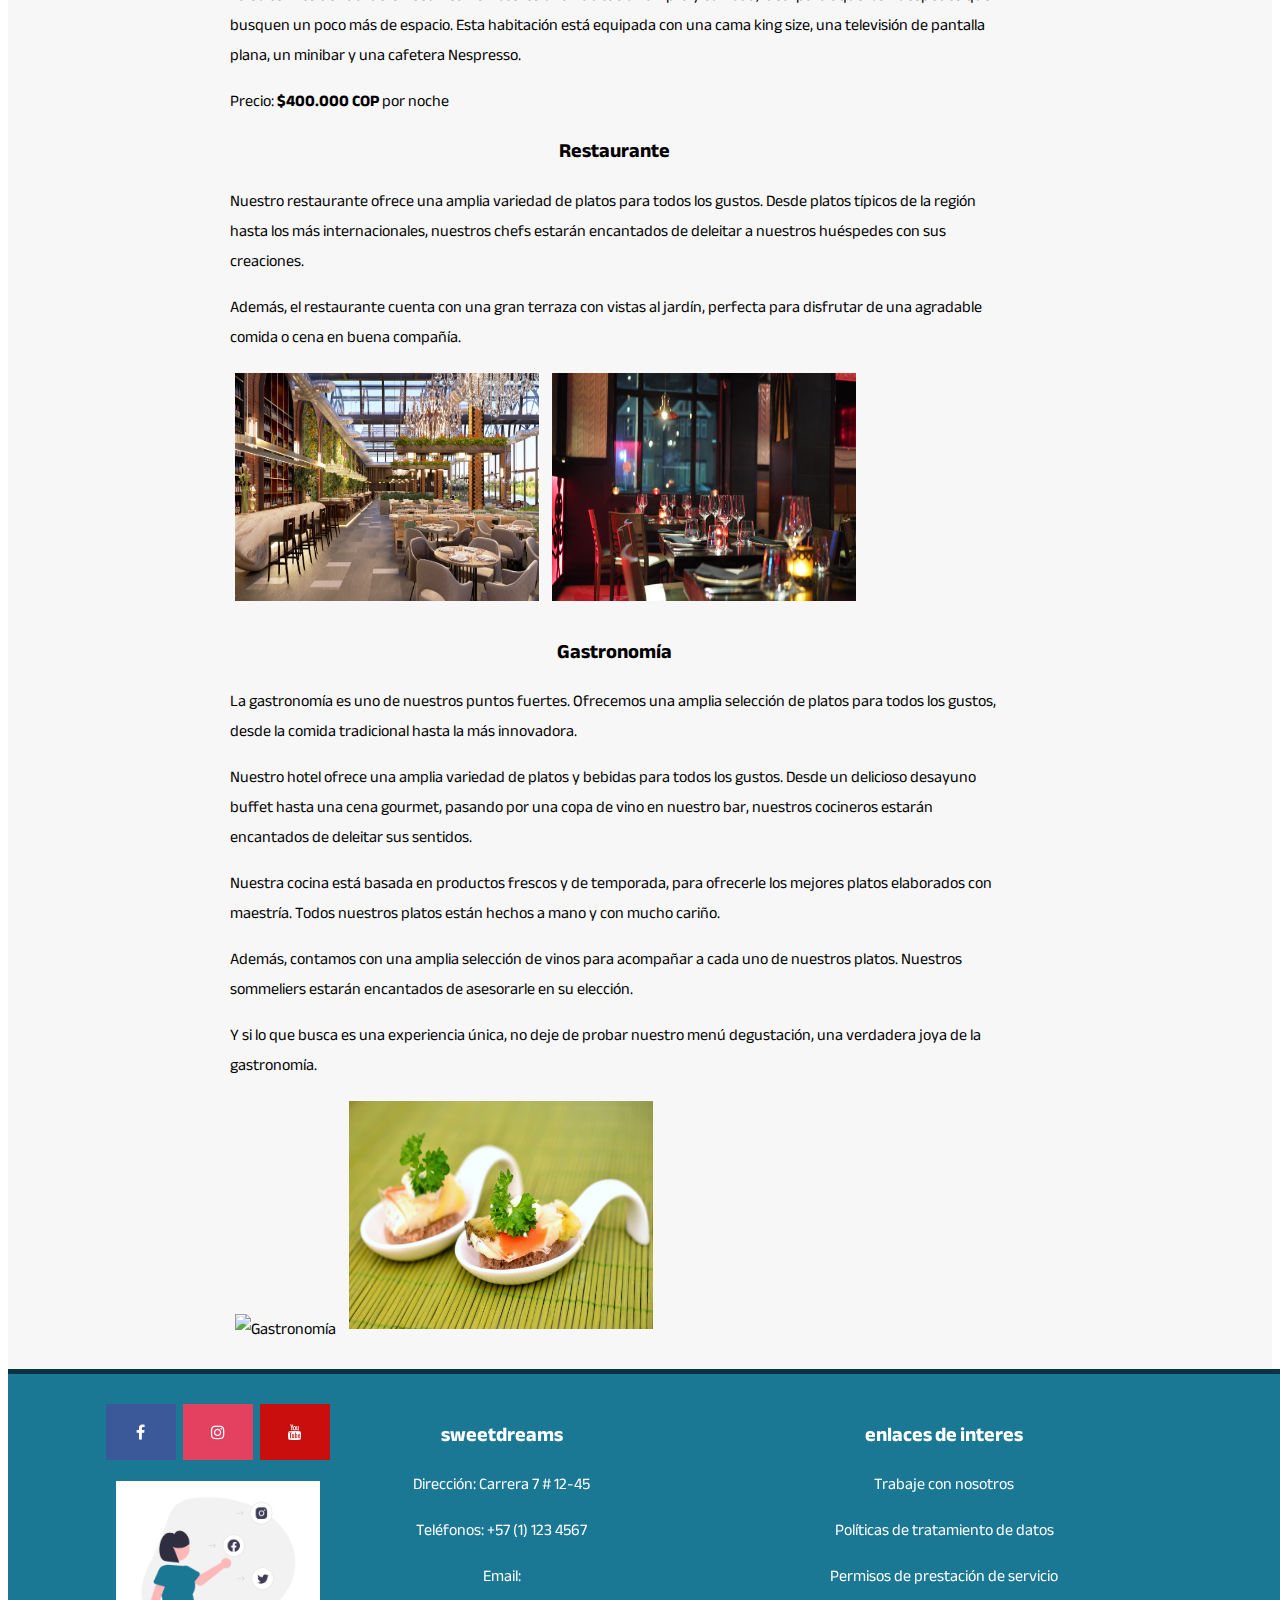
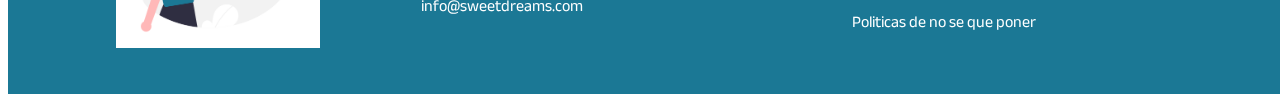
==== commit 2a4df802: "cambios y correcciones" ====
--- a/F3-204034A-Daniel_Arellano-G08-(v2)/PaginaWeb-SweetDreams-(v2)/index.html
+++ b/F3-204034A-Daniel_Arellano-G08-(v2)/PaginaWeb-SweetDreams-(v2)/index.html
@@ -44,11 +44,12 @@
         document.getElementById("mapaTun").style.display="none";
         document.getElementById("mapaCal").style.display="none";
       }
-</script>
+    </script>
   </head>
   <body>
     <div class="container">
       <header class="header">
+        <h1 style="display: none;">Sweet Dreams Hotel</h1>
         <img
           src="Imagenes/Logo_250x500_az.png"
           alt="Logo SweetDreams"
@@ -67,25 +68,25 @@
         </ul>
       </nav>
       <article class="content">
-        <h1>Sweet Dreams Hotel</h1>
+        <h2>Sweet Dreams Hotel</h2>
         <div id="mapaSan" class="mapa" style="display:none">
-          <p>Sucursal San Andres</p>
+          <h3>Sucursal San Andres</h3>
           <iframe src="https://www.google.com/maps/embed?pb=!1m18!1m12!1m3!1d3894.0297135899505!2d-81.69258018586854!3d12.580292426749018!2m3!1f0!2f0!3f0!3m2!1i1024!2i768!4f13.1!3m3!1m2!1s0x8f05affd6e7e6bcf%3A0x96fb8d35e8e4c3d1!2sSAN%20ANDRES%20Y%20PROIVENCIA!5e0!3m2!1ses-419!2sco!4v1650085809532!5m2!1ses-419!2sco" width="400" height="300" style="border:0;" allowfullscreen="" loading="lazy" referrerpolicy="no-referrer-when-downgrade"></iframe>
         </div>
         <div id="mapaCarta" class="mapa" style="display:none">
-          <p>Sucursal San Cartagena</p>
+          <h3>Sucursal San Cartagena</h3>
           <iframe src="https://www.google.com/maps/embed?pb=!1m18!1m12!1m3!1d31395.548253963145!2d-75.5098163363043!3d10.386303665399472!2m3!1f0!2f0!3f0!3m2!1i1024!2i768!4f13.1!3m3!1m2!1s0x8ef625e7ae9d1351%3A0xb161392e033f26ca!2sCartagena%20de%20Indias%2C%20Provincia%20de%20Cartagena%2C%20Bol%C3%ADvar!5e0!3m2!1ses-419!2sco!4v1650083157754!5m2!1ses-419!2sco" width="400" height="300" style="border:0;" allowfullscreen="" loading="lazy" referrerpolicy="no-referrer-when-downgrade"></iframe>
         </div>
         <div id="mapaMed" class="mapa" style="display:none">
-          <p>Sucursal Medellin</p>
+          <h3>Sucursal Medellin</h3>
           <iframe src="https://www.google.com/maps/embed?pb=!1m18!1m12!1m3!1d126916.69937746835!2d-75.65125278940764!3d6.244369472502508!2m3!1f0!2f0!3f0!3m2!1i1024!2i768!4f13.1!3m3!1m2!1s0x8e4428dfb80fad05%3A0x42137cfcc7b53b56!2sMedell%C3%ADn%2C%20Antioquia!5e0!3m2!1ses-419!2sco!4v1650085591283!5m2!1ses-419!2sco" width="400" height="300" style="border:0;" allowfullscreen="" loading="lazy" referrerpolicy="no-referrer-when-downgrade"></iframe>
         </div>
         <div id="mapaTun" class="mapa" style="display:none">
-          <p>Sucursal Tunja</p>
+          <h3>Sucursal Tunja</h3>
           <iframe src="https://www.google.com/maps/embed?pb=!1m18!1m12!1m3!1d63538.979655112846!2d-73.39126078111255!3d5.539378403715653!2m3!1f0!2f0!3f0!3m2!1i1024!2i768!4f13.1!3m3!1m2!1s0x8e6a7c2e897fba5b%3A0xac9fda7e6b9aa68c!2zVHVuamEsIEJveWFjw6E!5e0!3m2!1ses-419!2sco!4v1650085646154!5m2!1ses-419!2sco" width="400" height="300" style="border:0;" allowfullscreen="" loading="lazy" referrerpolicy="no-referrer-when-downgrade"></iframe>
         </div>
         <div id="mapaCal" class="mapa" style="display:none">
-          <p>Sucursal Cali</p>
+          <h3>Sucursal Cali</h3>
           <iframe src="https://www.google.com/maps/embed?pb=!1m18!1m12!1m3!1d127449.04676341954!2d-76.5850726651887!3d3.4031082002240765!2m3!1f0!2f0!3f0!3m2!1i1024!2i768!4f13.1!3m3!1m2!1s0x8e30a6f0cc4bb3f1%3A0x1f0fb5e952ae6168!2sCali%2C%20Valle%20del%20Cauca!5e0!3m2!1ses-419!2sco!4v1650085699140!5m2!1ses-419!2sco" width="400" height="300" style="border:0;" allowfullscreen="" loading="lazy" referrerpolicy="no-referrer-when-downgrade"></iframe>
         </div>
 
@@ -183,13 +184,13 @@
           <p><img src="Imagenes/undraw_Social_ideas_re_j5v4.png" alt="Social" style="width:204px;"></p>
         </div>
         <div class="common">
-          <h3>sweetdreams</h3>
+          <h2>sweetdreams</h2>
           <p>Dirección: Carrera 7 # 12-45</p>
           <p>Teléfonos: +57 (1) 123 4567</p>
           <p>Email: info@sweetdreams.com</p>
         </div>
         <div class="links">
-          <h3>enlaces de interes</h3>
+          <h2>enlaces de interes</h2>
           <p>Trabaje con nosotros</p>
           <p>Políticas de tratamiento de datos</p>
           <p>Permisos de prestación de servicio</p>
--- a/F3-204034A-Daniel_Arellano-G08-(v2)/PaginaWeb-SweetDreams-(v2)/styles.css
+++ b/F3-204034A-Daniel_Arellano-G08-(v2)/PaginaWeb-SweetDreams-(v2)/styles.css
@@ -4,6 +4,18 @@
   margin: 0px;
     background-color: #1E1B18;
     font-size: 1em;*/
+}
+body h1 {
+  font-size: 20px;
+  text-align: center;
+}
+body h2 {
+  font-size: 20px;
+  text-align: center;
+}
+body h3 {
+  font-size: 18px;
+  text-align: left;
 }
 
 .navbar ul {
@@ -61,6 +73,7 @@
   font-family: "Hurricane", cursive;
   font-family: "Beau Rivage", cursive;
   font-size: 40px;
+  padding: 8px 8px;
 }
 .header img {
   width: 300px;
@@ -84,10 +97,6 @@
   display: block;
   margin: 0 auto;
 }
-.content h1 {
-  font-size: 20px;
-  text-align: center;
-}
 .navbar {
   grid-area: navbar;
   background-color: #f7f7f7;
@@ -95,18 +104,10 @@
   text-align: center;
 }
 
-.navbar h2 {
-  font-size: 20px;
-  text-align: center;
-}
 .aside {
   grid-area: sidebar;
   background-color: #f7f7f7;
   padding: 20px;
-}
-.aside h2 {
-  font-size: 20px;
-  text-align: center;
 }
 
 .footer {
@@ -124,7 +125,6 @@
 }
 .footer .info {
   width: 30%;
-  justify-content: space-between;
 }
 .footer .links {
   width: 55%;
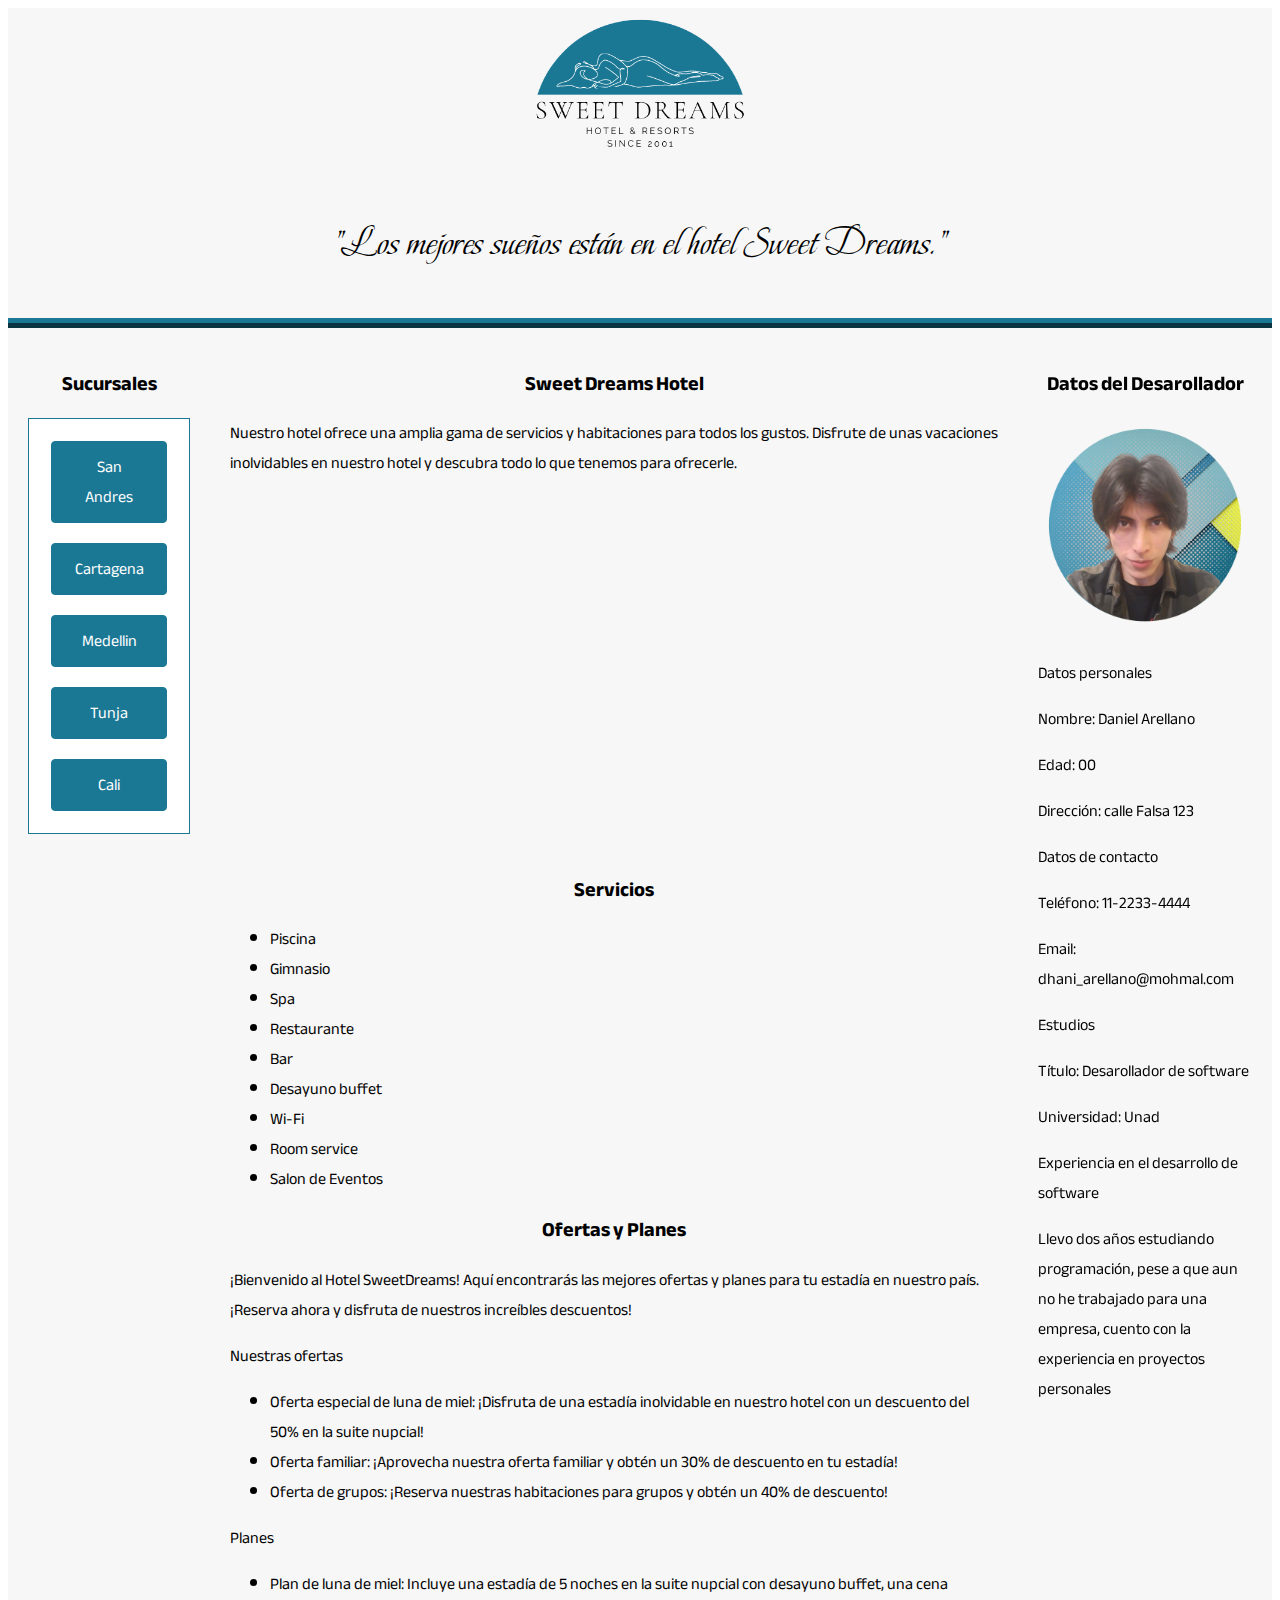
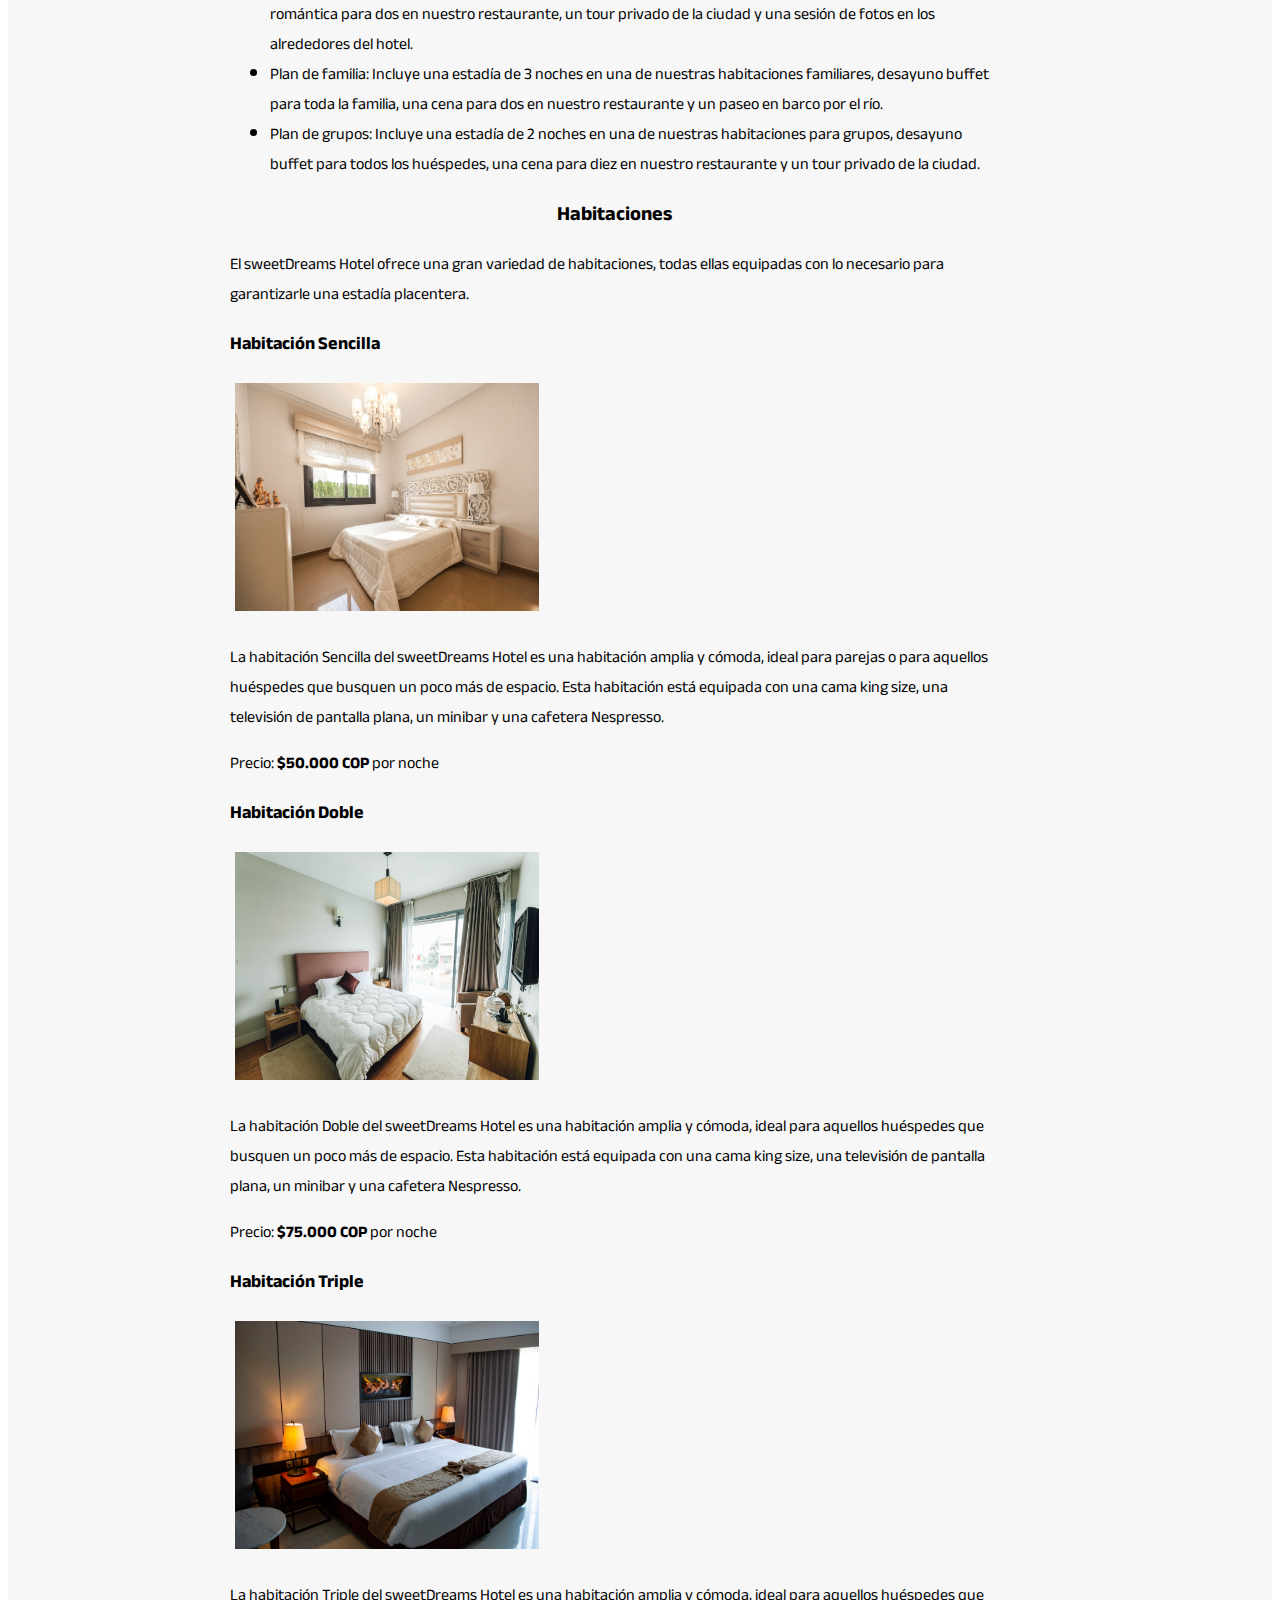
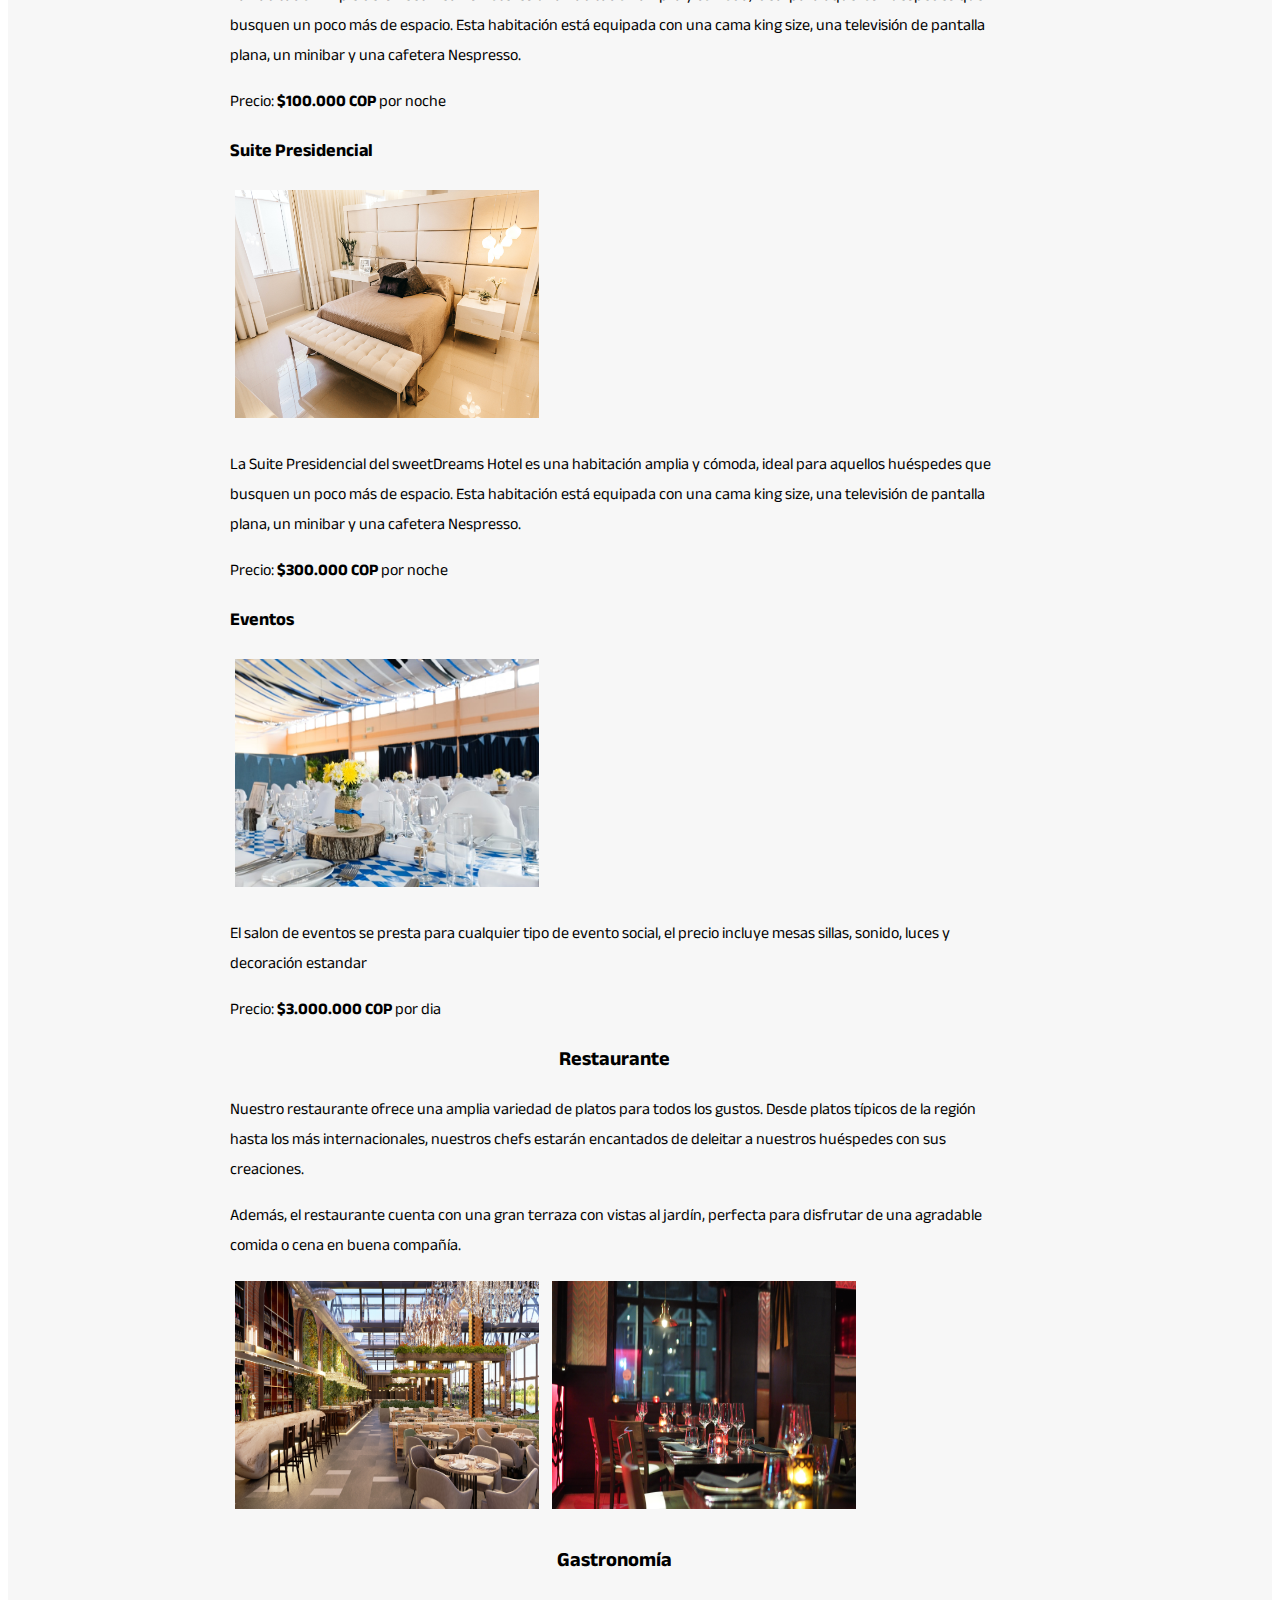
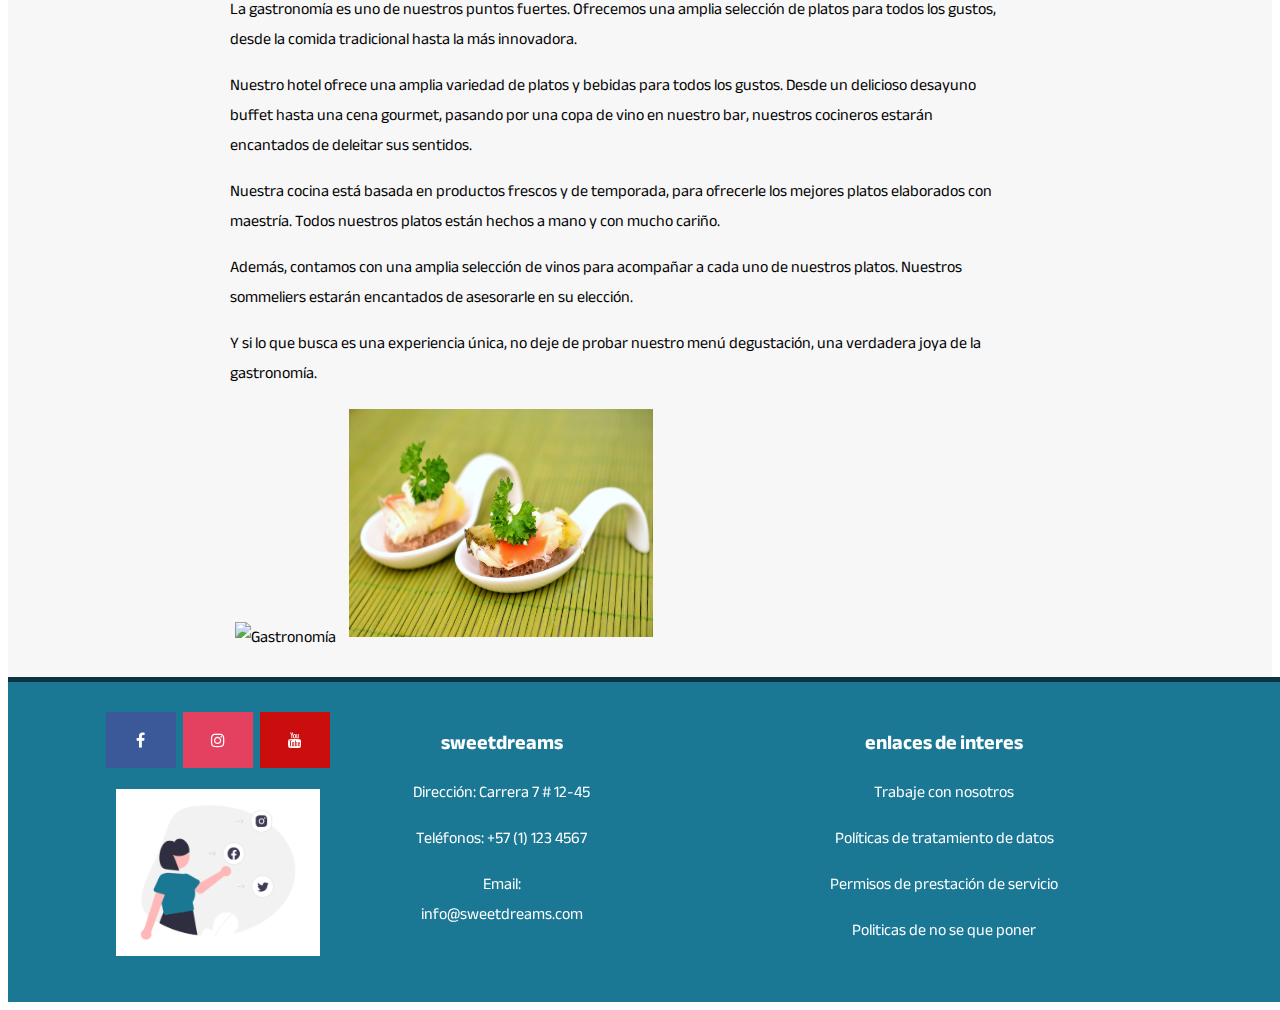
==== commit 4a7c6d5e: "arreglos menores, agregada ui cotizacion" ====
--- a/F3-204034A-Daniel_Arellano-G08-(v2)/PaginaWeb-SweetDreams-(v2)/index.html
+++ b/F3-204034A-Daniel_Arellano-G08-(v2)/PaginaWeb-SweetDreams-(v2)/index.html
@@ -120,21 +120,32 @@
         </ul>
         <h2>Habitaciones</h2>
         <p>El sweetDreams Hotel ofrece una gran variedad de habitaciones, todas ellas equipadas con lo necesario para garantizarle una estadía placentera.</p>
-        <h3>Habitación Superior</h3>
-        <p><img src="Imagenes/superior.jpg" alt="Habitación Superior" style="width:304px;height:228px;"></p>
-        <p>La habitación Superior del sweetDreams Hotel es una habitación amplia y cómoda, ideal para parejas o para aquellos huéspedes que busquen un poco más de espacio. Esta habitación está equipada con una cama king size, una televisión de pantalla plana, un minibar y una cafetera Nespresso.</p>
-        <p>Precio: <strong>$250.000 COP</strong> por noche</p>
-
-        <h3>Habitación Deluxe</h3>
-        <p><img src="Imagenes/deluxe.jpg" alt="Habitación Deluxe" style="width:304px;height:228px;"></p>
-        <p>La habitación Deluxe del sweetDreams Hotel es una habitación amplia y cómoda, ideal para aquellos huéspedes que busquen un poco más de espacio. Esta habitación está equipada con una cama king size, una televisión de pantalla plana, un minibar y una cafetera Nespresso.</p>
-        <p>Precio: <strong>$300.000 COP</strong> por noche</p>
+        <h3>Habitación Sencilla</h3>
+        <p><img src="Imagenes/sencilla.jpg" alt="Habitación Sencilla" style="width:304px;height:228px;"></p>
+        <p>La habitación Sencilla del sweetDreams Hotel es una habitación amplia y cómoda, ideal para parejas o para aquellos huéspedes que busquen un poco más de espacio. Esta habitación está equipada con una cama king size, una televisión de pantalla plana, un minibar y una cafetera Nespresso.</p>
+        <p>Precio: <strong>$50.000 COP</strong> por noche</p>
+
+        <h3>Habitación Doble</h3>
+        <p><img src="Imagenes/doble.jpg" alt="Habitación Doble" style="width:304px;height:228px;"></p>
+        <p>La habitación Doble del sweetDreams Hotel es una habitación amplia y cómoda, ideal para aquellos huéspedes que busquen un poco más de espacio. Esta habitación está equipada con una cama king size, una televisión de pantalla plana, un minibar y una cafetera Nespresso.</p>
+        <p>Precio: <strong>$75.000 COP</strong> por noche</p>
+
+        <h3>Habitación Triple</h3>
+        <p><img src="Imagenes/triple.jpg" alt="Habitación Triple" style="width:304px;height:228px;"></p>
+        <p>La habitación Triple del sweetDreams Hotel es una habitación amplia y cómoda, ideal para aquellos huéspedes que busquen un poco más de espacio. Esta habitación está equipada con una cama king size, una televisión de pantalla plana, un minibar y una cafetera Nespresso.</p>
+        <p>Precio: <strong>$100.000 COP</strong> por noche</p>
 
         <h3>Suite Presidencial</h3>
         <p><img src="Imagenes/suite.jpg" alt="Suite Presidencial" style="width:304px;height:228px;"></p>
         <p>La Suite Presidencial del sweetDreams Hotel es una habitación amplia y cómoda, ideal para aquellos huéspedes que busquen un poco más de espacio. Esta habitación está equipada con una cama king size, una televisión de pantalla plana, un minibar y una cafetera Nespresso.</p>
-        <p>Precio: <strong>$400.000 COP</strong> por noche</p>
-                <h2>Restaurante</h2>       
+        <p>Precio: <strong>$300.000 COP</strong> por noche</p>
+
+        <h3>Eventos</h3>
+        <p><img src="Imagenes/eventos.jpg" alt="Salon de Eventos" style="width:304px;height:228px;"></p>
+        <p>El salon de eventos se presta para cualquier tipo de evento social, el precio incluye mesas sillas, sonido, luces y decoración estandar</p>
+        <p>Precio: <strong>$3.000.000 COP</strong> por dia</p>
+
+        <h2>Restaurante</h2>       
         <p>Nuestro restaurante ofrece una amplia variedad de platos para todos los gustos. Desde platos típicos de la región hasta los más internacionales, nuestros chefs estarán encantados de deleitar a nuestros huéspedes con sus creaciones.</p>
         <p>Además, el restaurante cuenta con una gran terraza con vistas al jardín, perfecta para disfrutar de una agradable comida o cena en buena compañía.</p>
         <img src="Imagenes/restaurante.jpg" alt="Imagen del restaurante">
--- a/F3-204034A-Daniel_Arellano-G08-(v2)/PaginaWeb-SweetDreams-(v2)/styles.css
+++ b/F3-204034A-Daniel_Arellano-G08-(v2)/PaginaWeb-SweetDreams-(v2)/styles.css
@@ -210,3 +210,25 @@
   background: #E4405F;
   color: white;
 }
+
+fieldset {
+  background-color: #eeeeee;
+  float: left;
+  width: 50%;
+  display: inline-block;
+  box-sizing: border-box;
+}
+
+legend {
+  background-color: gray;
+  color: white;
+  padding: 5px 10px;
+}
+
+input  {
+  margin: 5px;
+}
+input .inline-input  {
+  margin: 5px;
+  display: inline;
+}